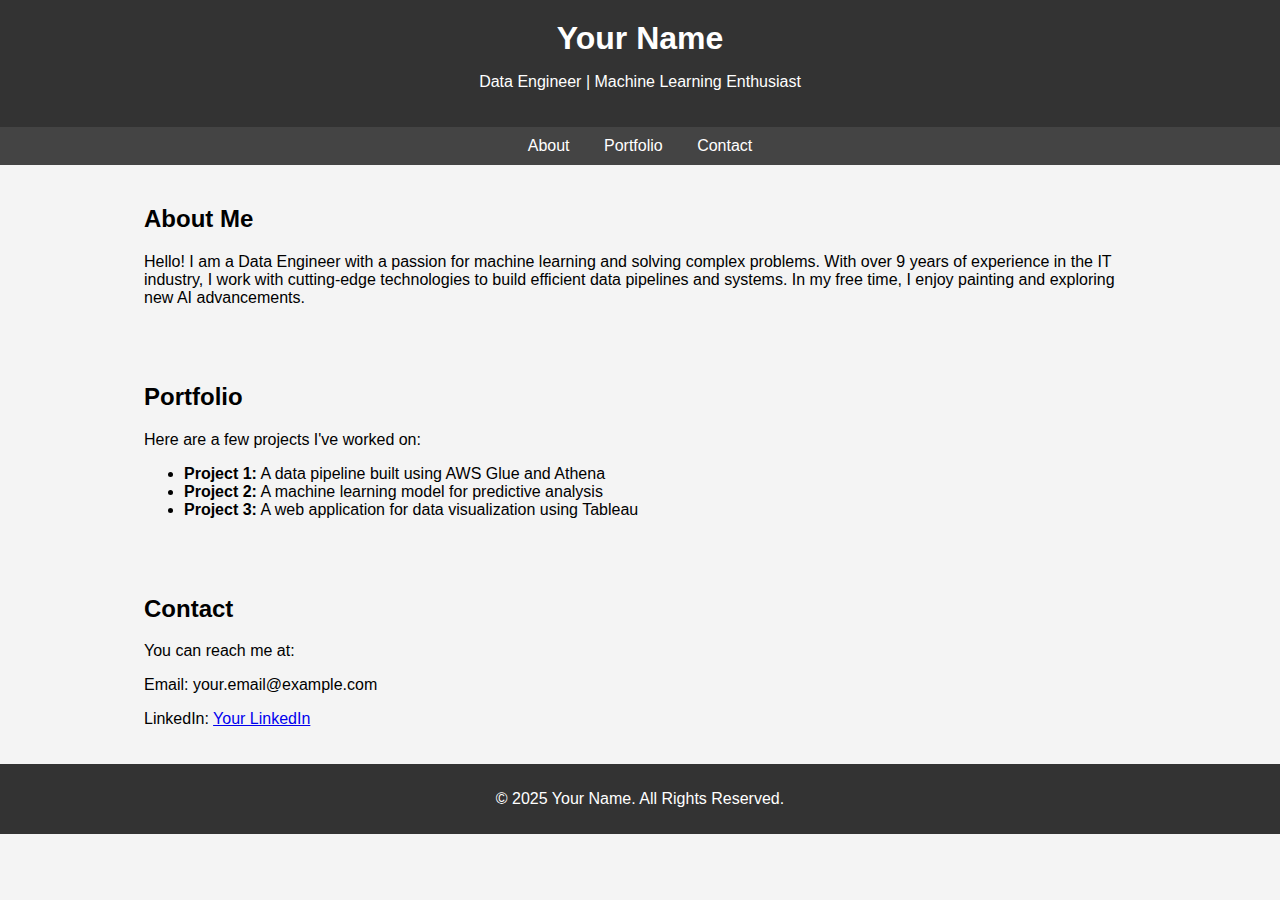
==== index.html @ cfdd10ab "Add files via upload" ====
<!DOCTYPE html>
<html lang="en">
<head>
    <meta charset="UTF-8">
    <meta name="viewport" content="width=device-width, initial-scale=1.0">
    <title>Your Name - Personal Website</title>
    <style>
        body {
            font-family: Arial, sans-serif;
            margin: 0;
            padding: 0;
            background-color: #f4f4f4;
        }
        header {
            background-color: #333;
            color: white;
            text-align: center;
            padding: 20px 0;
        }
        header h1 {
            margin: 0;
        }
        nav {
            text-align: center;
            background-color: #444;
            padding: 10px 0;
        }
        nav a {
            color: white;
            margin: 0 15px;
            text-decoration: none;
        }
        section {
            padding: 20px;
        }
        footer {
            background-color: #333;
            color: white;
            text-align: center;
            padding: 10px 0;
        }
        .container {
            width: 80%;
            margin: 0 auto;
        }
        .about, .portfolio, .contact {
            margin-bottom: 40px;
        }
    </style>
</head>
<body>
    <header>
        <h1>Your Name</h1>
        <p>Data Engineer | Machine Learning Enthusiast</p>
    </header>

    <nav>
        <a href="#about">About</a>
        <a href="#portfolio">Portfolio</a>
        <a href="#contact">Contact</a>
    </nav>

    <section id="about">
        <div class="container">
            <h2>About Me</h2>
            <p>Hello! I am a Data Engineer with a passion for machine learning and solving complex problems. With over 9 years of experience in the IT industry, I work with cutting-edge technologies to build efficient data pipelines and systems. In my free time, I enjoy painting and exploring new AI advancements.</p>
        </div>
    </section>

    <section id="portfolio">
        <div class="container">
            <h2>Portfolio</h2>
            <p>Here are a few projects I've worked on:</p>
            <ul>
                <li><strong>Project 1:</strong> A data pipeline built using AWS Glue and Athena</li>
                <li><strong>Project 2:</strong> A machine learning model for predictive analysis</li>
                <li><strong>Project 3:</strong> A web application for data visualization using Tableau</li>
            </ul>
        </div>
    </section>

    <section id="contact">
        <div class="container">
            <h2>Contact</h2>
            <p>You can reach me at:</p>
            <p>Email: your.email@example.com</p>
            <p>LinkedIn: <a href="https://www.linkedin.com/in/your-profile" target="_blank">Your LinkedIn</a></p>
        </div>
    </section>

    <footer>
        <p>&copy; 2025 Your Name. All Rights Reserved.</p>
    </footer>
</body>
</html>
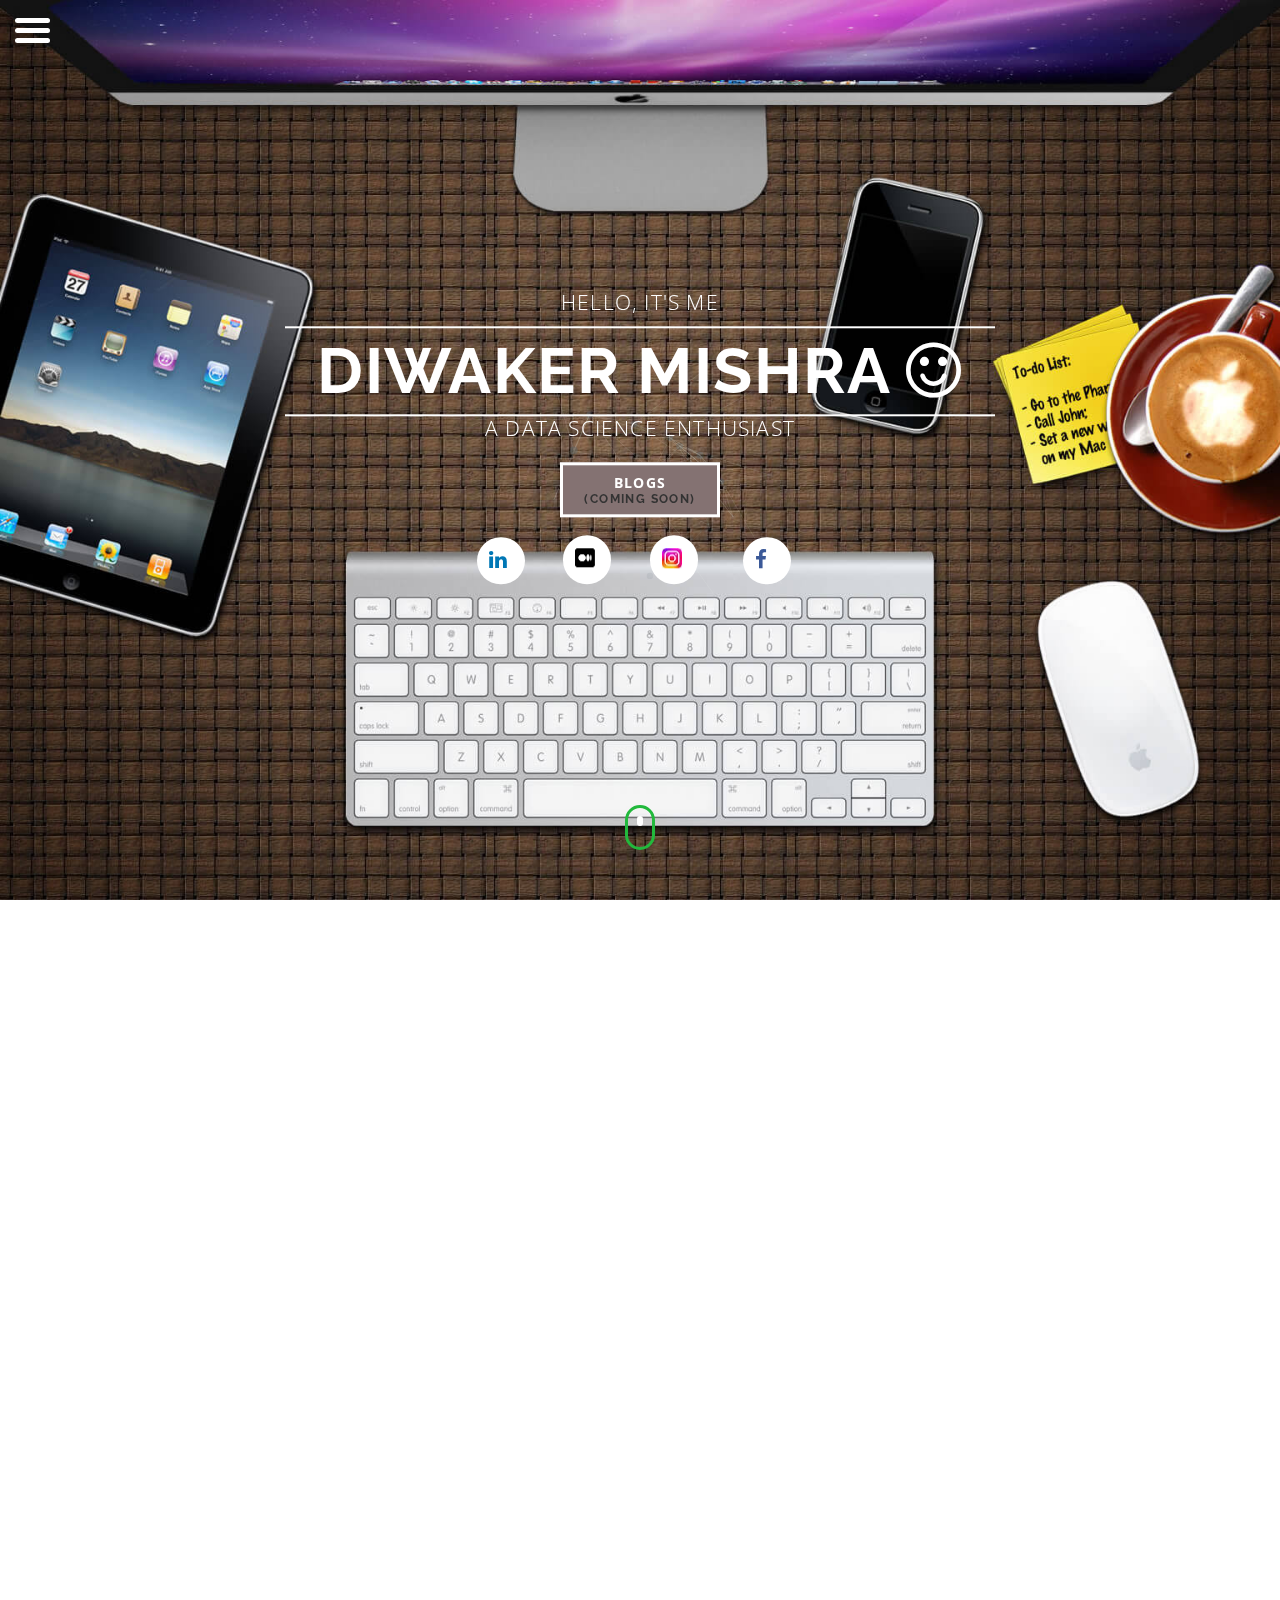
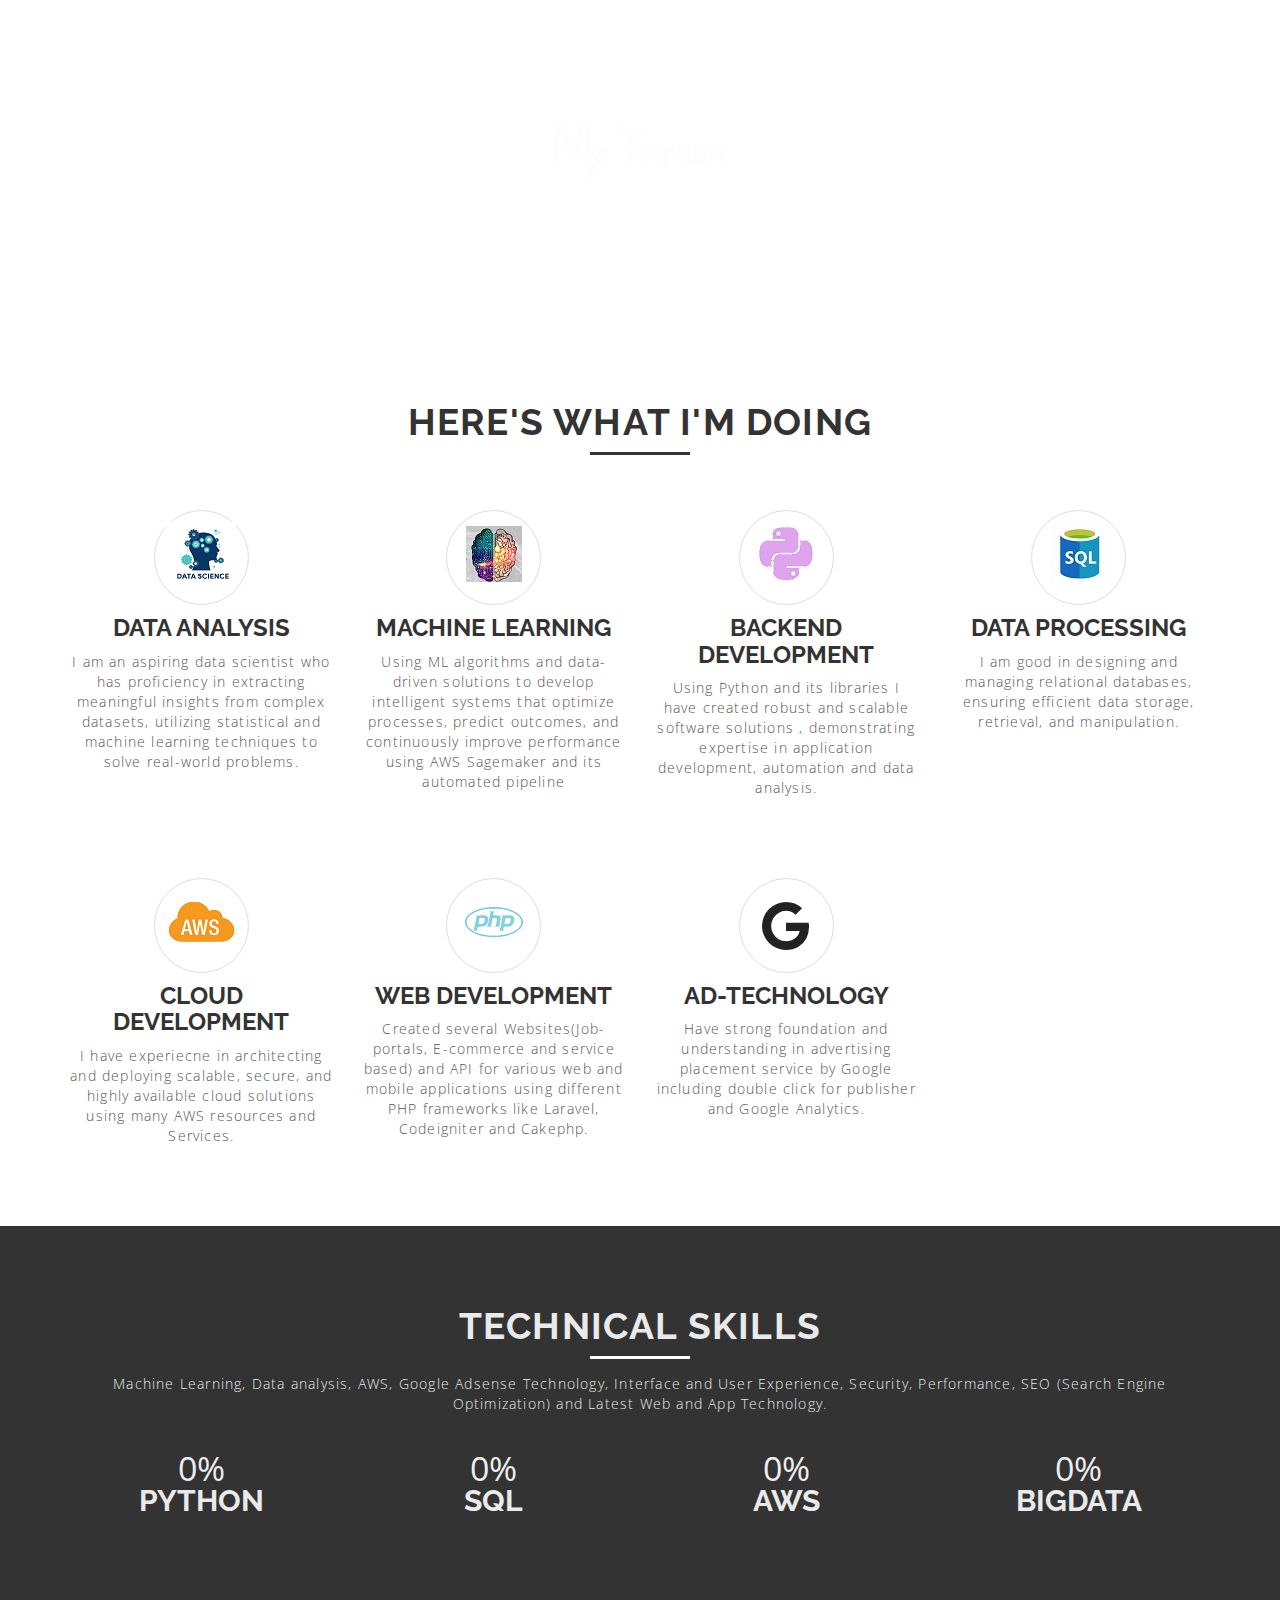
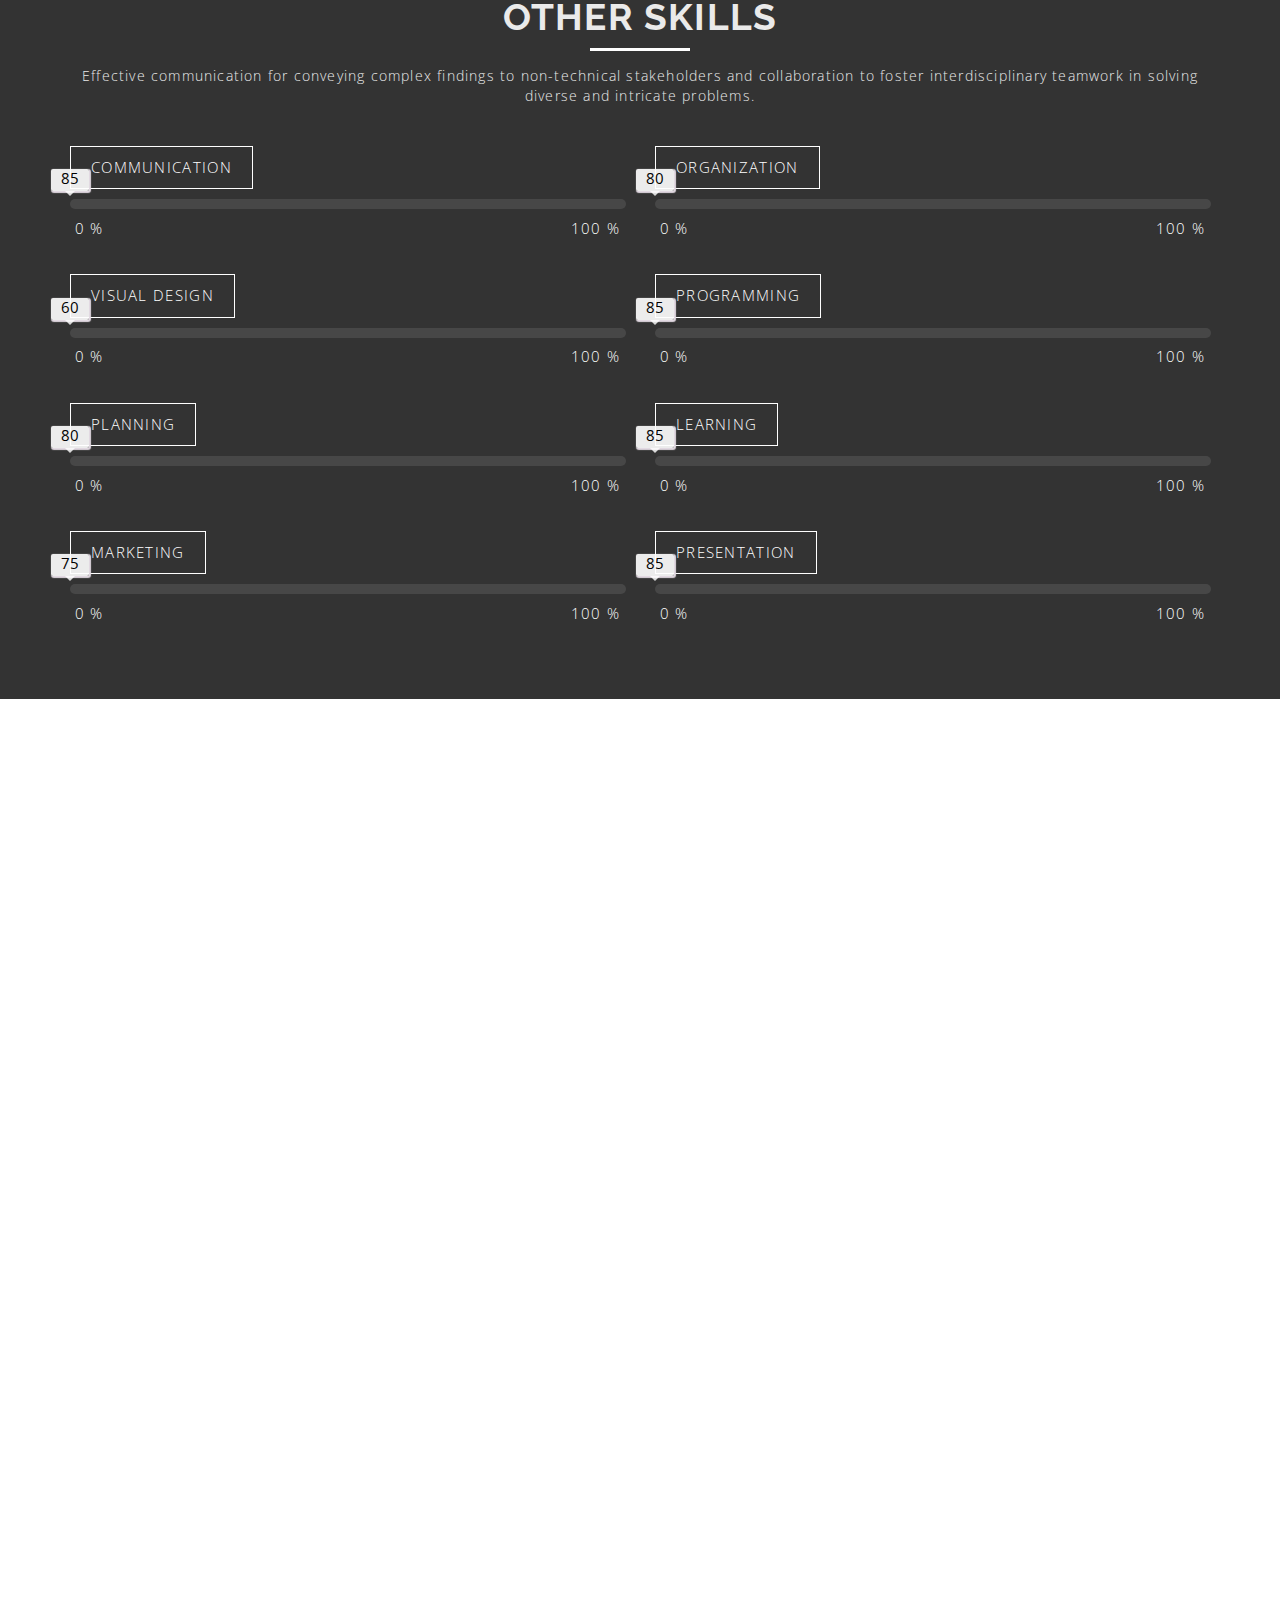
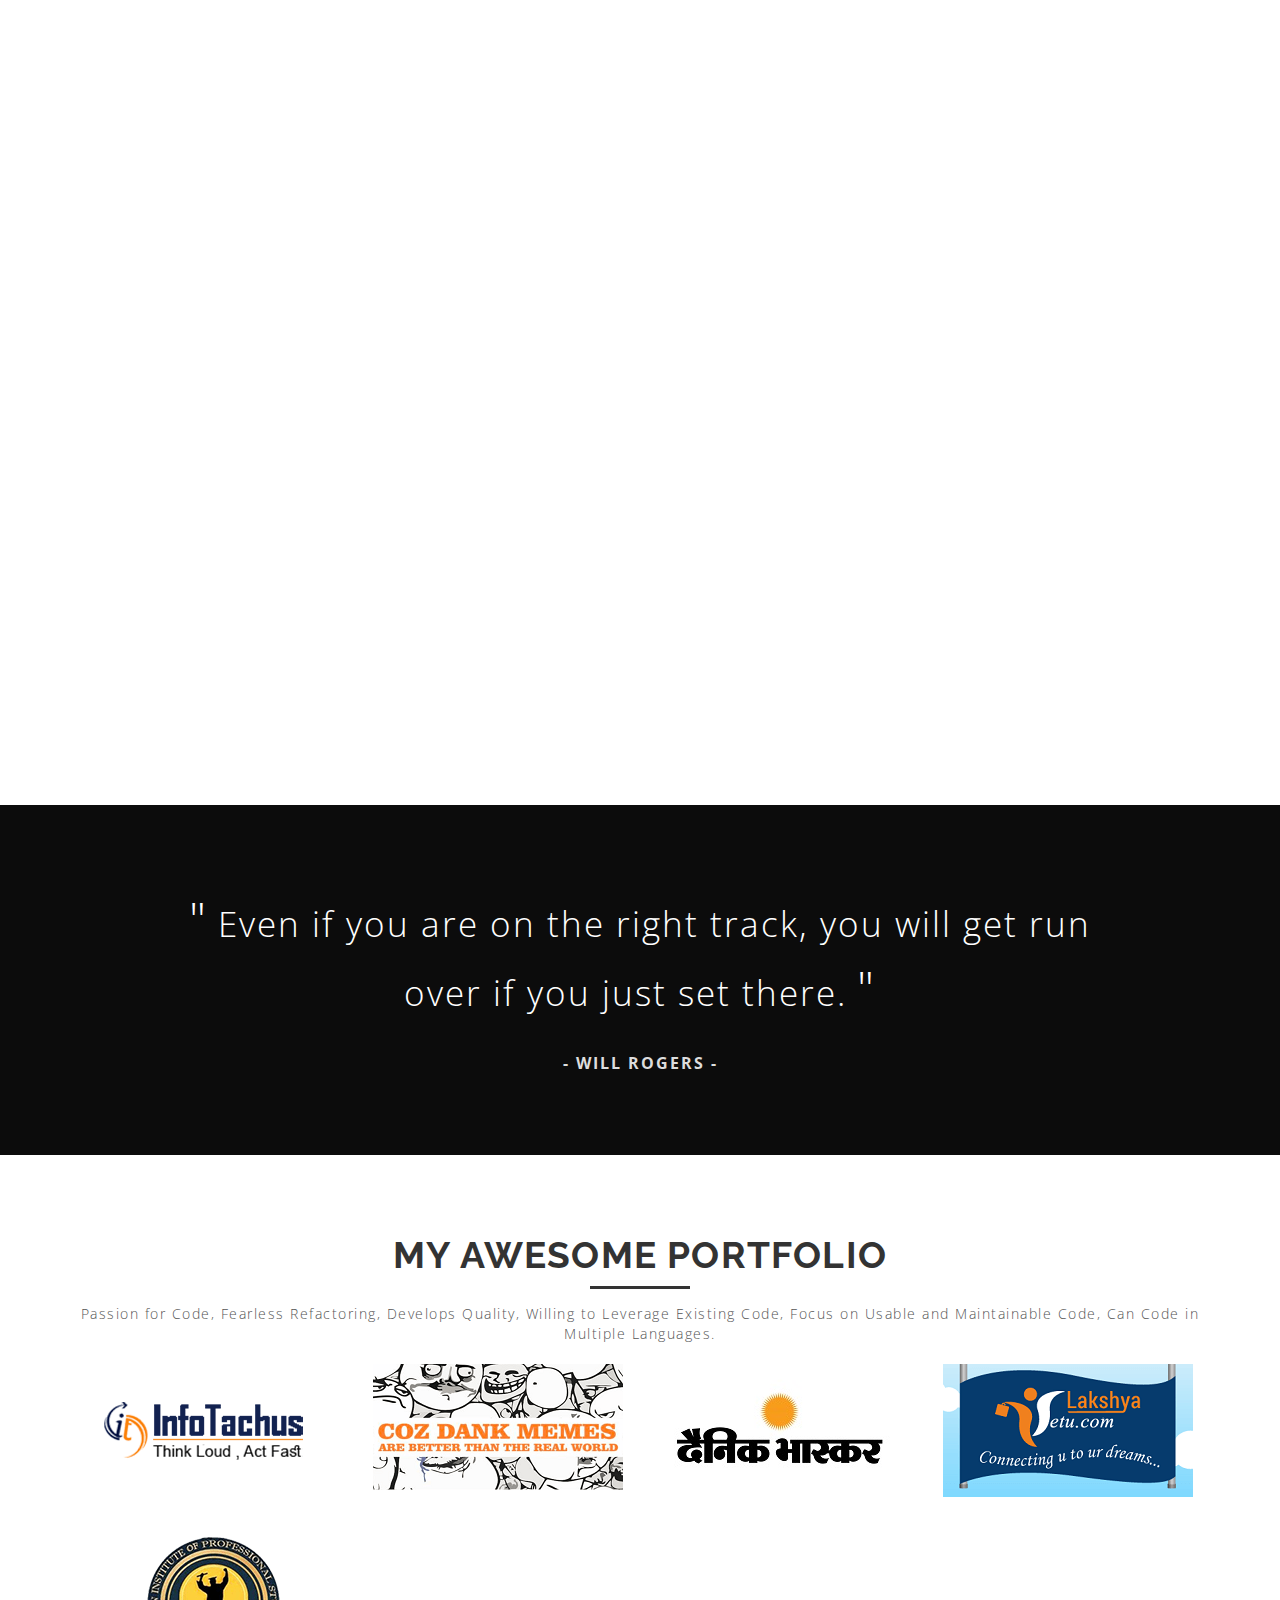
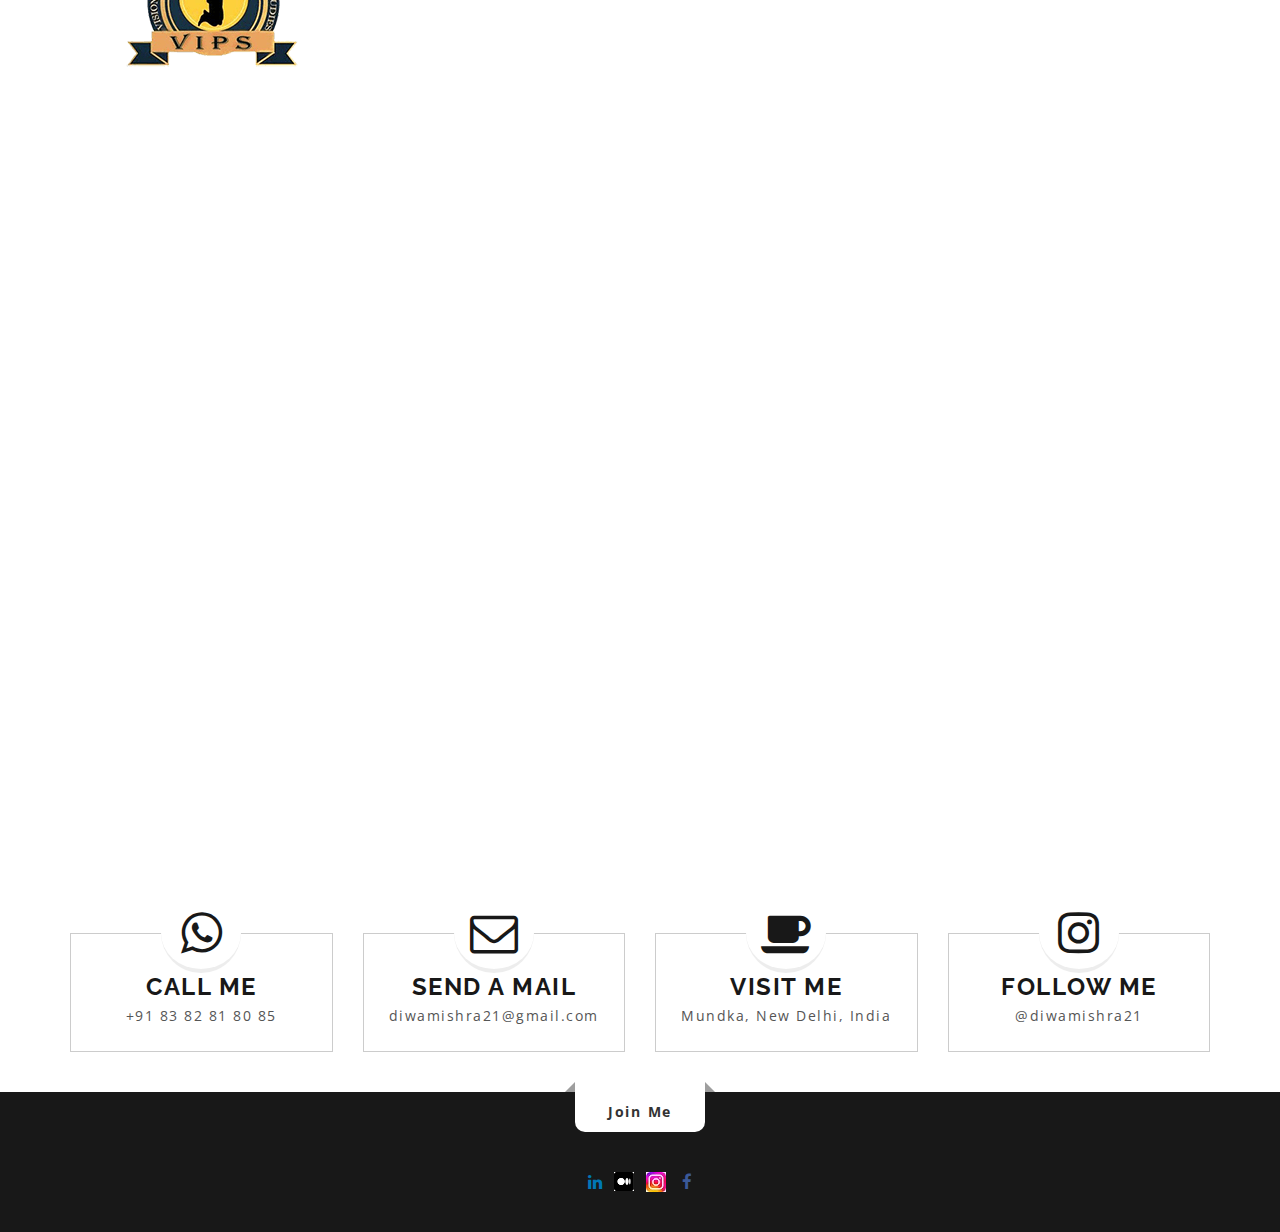
==== commit a7b846e6: "my first change" ====
--- a/index.html
+++ b/index.html
@@ -1,95 +1,708 @@
 <!DOCTYPE html>
-<html lang="en">
+<html lang="en">	
 <head>
-    <meta charset="UTF-8">
-    <meta name="viewport" content="width=device-width, initial-scale=1.0">
-    <title>Your Name - Personal Website</title>
-    <style>
-        body {
-            font-family: Arial, sans-serif;
-            margin: 0;
-            padding: 0;
-            background-color: #f4f4f4;
-        }
-        header {
-            background-color: #333;
-            color: white;
-            text-align: center;
-            padding: 20px 0;
-        }
-        header h1 {
-            margin: 0;
-        }
-        nav {
-            text-align: center;
-            background-color: #444;
-            padding: 10px 0;
-        }
-        nav a {
-            color: white;
-            margin: 0 15px;
-            text-decoration: none;
-        }
-        section {
-            padding: 20px;
-        }
-        footer {
-            background-color: #333;
-            color: white;
-            text-align: center;
-            padding: 10px 0;
-        }
-        .container {
-            width: 80%;
-            margin: 0 auto;
-        }
-        .about, .portfolio, .contact {
-            margin-bottom: 40px;
-        }
-    </style>
-</head>
-<body>
-    <header>
-        <h1>Your Name</h1>
-        <p>Data Engineer | Machine Learning Enthusiast</p>
-    </header>
-
-    <nav>
-        <a href="#about">About</a>
-        <a href="#portfolio">Portfolio</a>
-        <a href="#contact">Contact</a>
-    </nav>
-
-    <section id="about">
-        <div class="container">
-            <h2>About Me</h2>
-            <p>Hello! I am a Data Engineer with a passion for machine learning and solving complex problems. With over 9 years of experience in the IT industry, I work with cutting-edge technologies to build efficient data pipelines and systems. In my free time, I enjoy painting and exploring new AI advancements.</p>
-        </div>
-    </section>
-
-    <section id="portfolio">
-        <div class="container">
-            <h2>Portfolio</h2>
-            <p>Here are a few projects I've worked on:</p>
-            <ul>
-                <li><strong>Project 1:</strong> A data pipeline built using AWS Glue and Athena</li>
-                <li><strong>Project 2:</strong> A machine learning model for predictive analysis</li>
-                <li><strong>Project 3:</strong> A web application for data visualization using Tableau</li>
-            </ul>
-        </div>
-    </section>
-
-    <section id="contact">
-        <div class="container">
-            <h2>Contact</h2>
-            <p>You can reach me at:</p>
-            <p>Email: your.email@example.com</p>
-            <p>LinkedIn: <a href="https://www.linkedin.com/in/your-profile" target="_blank">Your LinkedIn</a></p>
-        </div>
-    </section>
-
-    <footer>
-        <p>&copy; 2025 Your Name. All Rights Reserved.</p>
-    </footer>
-</body>
-</html>
+
+
+<!-- Google tag (gtag.js) -->
+<script async src="https://www.googletagmanager.com/gtag/js?id=UA-101986288-1"></script>
+<script>
+  window.dataLayer = window.dataLayer || [];
+  function gtag(){dataLayer.push(arguments);}
+  gtag('js', new Date());
+
+  gtag('config', 'UA-101986288-1');
+</script>
+<script src="https://www.google.com/recaptcha/api.js" async defer></script>
+
+
+<!--<script>
+  (function(i,s,o,g,r,a,m){i['GoogleAnalyticsObject']=r;i[r]=i[r]||function(){
+  (i[r].q=i[r].q||[]).push(arguments)},i[r].l=1*new Date();a=s.createElement(o),
+  m=s.getElementsByTagName(o)[0];a.async=1;a.src=g;m.parentNode.insertBefore(a,m)
+  })(window,document,'script','https://www.google-analytics.com/analytics.js','ga');
+
+  ga('create', 'UA-101986288-1', 'auto');
+  ga('send', 'pageview');
+</script>-->
+		<meta charset="UTF-8">
+		<meta http-equiv="content-type" content="text/html;charset=UTF-8" />
+		<meta http-equiv="X-UA-Compatible" content="IE=edge">
+		
+		<title>About- Diwaker Mishra</title>
+		
+		<meta name="keywords" content="Diwaker Mishra, My website, My works, html, css, javascript, Android, Java, PHP, Ad technology, Website, Development, Maintenance, Hosting, Static website, Dynamic website" />
+		<meta name="description" content="Diwaker Mishra is a Senior Software Engineer, Work with JAVA, PHP, Python and Ad-technology, Develop and maintains APIs, Databases and websites." />
+		
+		<meta name="author" content="Diwaker Mishra" />
+		<meta name="viewport" content="width=device-width, initial-scale=1">
+		<!-- Open Sans Google font -->
+		<link rel="stylesheet" href="https://fonts.googleapis.com/css?family=Open+Sans:300,400">
+		<!-- Raleway Google font -->
+		<link rel="stylesheet" href="https://fonts.googleapis.com/css?family=Raleway:700">
+		<!-- Favicons -->
+		<link rel="shortcut icon" href="img/diwa.jpg">
+		<link rel="apple-touch-icon" sizes="60x60" href="img/favico/apple-icon-60x60.png">
+        <link rel="stylesheet" href="https://maxcdn.bootstrapcdn.com/font-awesome/4.6.3/css/font-awesome.min.css" type="text/css">
+		<!-- Ionicon fonts css file -->
+		<link rel='stylesheet' href='css/ionicons.min.css'/>
+		<!-- magnific popup css file -->
+		<link rel='stylesheet' href='css/magnific-popup.css'/>
+        
+		<!-- Animate.css file -->
+		<link rel='stylesheet' href='css/animate.css'/>
+		<!-- Owl carousel css file -->
+		<link rel='stylesheet' href='css/owl.carousel.css'/>
+		<!-- Bootstrap file -->
+		<link rel='stylesheet' href='css/bootstrap.min.css'/>
+		<!-- Custom styles css file -->
+		<link rel='stylesheet' href='css/style.css'/>
+
+		<!--[if lt IE 9]>
+		    <script src="js/html5shiv.js"></script>
+			<script src="js/respond.js"></script>
+		<![endif]-->
+
+	</head>
+	<body>	
+		<!-- Start Loading page -->
+		<div class="loading">
+			<div class="loading-wrapper">
+				<div class="rec r1"></div>
+				<div class="rec r2"></div>
+				<div class="rec r3"></div>
+				<div class="rec r4"></div>
+				<div class="rec r5"></div>
+			</div>
+		</div>
+		<!-- End Loading page -->	
+
+		<!-- Start Header Section -->
+		<div class="header" id="header">
+			<div id="large-header" class="large-header">
+				<canvas id="demo-canvas"></canvas>
+				<div class="content center">
+					<div class="container">
+						<p>Hello, It's me</p>
+						<h1>Diwaker Mishra <i class="fa fa-smile-o" aria-hidden="true"></i></h1>
+						<p>A Data Science Enthusiast</p>
+						<!--<a href="resume/Resume.pdf" target="_blank"><b>Resume</b></a>-->
+						<a href="http://diwakermishra.com/blog/"><b>Blogs</b> <h6>(Coming Soon)</h6></a>
+						<p class="socialicon">
+							<a href="https://www.linkedin.com/in/diwamishra21/" class="animi" target="_blank"><i class="fa anim falinkedin fafa fa-linkedin"></i></a>&nbsp;&nbsp;
+							<a href="https://medium.com/@diwamishra21" class="animi" target="_blank"><i class="fa anim fatwitter fafa"><img src="img/medium.jpg"></i></a>&nbsp;&nbsp;
+							<a href="https://www.instagram.com/diwamishra21/" class="animi" target="_blank"><i class="fa fafacebook anim fafa"><img src="img/insta.jpg"></i></a>
+							&nbsp;&nbsp;
+							<a href="https://www.facebook.com/diwamishra21" class="animi" target="_blank"><i class="fa fafacebook anim fafa fa-facebook"></i></a>&nbsp;&nbsp;
+							
+						</p>
+					</div>				<!-- End container -->
+				</div>
+				<div class="mouse" id="mouse"></div>  <!-- Mouse Icon -->
+			</div>
+		</div>
+		<!-- End Header Section -->
+
+		<!-- Start Side Menu -->
+		<nav id="top-nav">
+			<div class="logo center"><a href="#"><i class="fa fa-smile-o"></i></a></div> <!-- LOGO -->
+			<div class="menu" id="menu">
+				<span class="bar b1"></span>
+				<span class="bar b2"></span>
+				<span class="bar b3"></span>
+			</div>
+			<div class="side-menu" id="side-menu"> <!-- Menu items -->
+				<a href="#header">Home</a>
+				<a href="#about-me" target="_blank">About Me</a>
+				<a href="#services">Services</a>
+				<a href="#skills">Skills</a>
+				<a href="#experiences">Experiences</a>
+				<a href="#portfolio">Portfolio</a>
+				<a href="http://diwakermishra.com/blog/">Blog<h4>(Coming Soon)</h4></a>
+				<a href="#contact-me">Contact Me</a>
+			</div>
+		</nav>
+		<!-- End Side Menu -->
+
+		<!-- Start About Me Section -->
+		<div class="about-me clearfix" id="about-me">
+			<div class="container">
+				<div class="row">
+					<!-- Profile Pic -->
+					<div class="my-pic center col-sm-4 col-xs-12 wow fadeInUp" data-wow-duration="0.5s" data-wow-offset="200">
+						<img src="img/diwa.jpg" alt="my profile">
+					</div>
+					<div class="introduction col-sm-8 col-xs-12 wow fadeInUp" data-wow-duration="0.5s" data-wow-offset="200">
+						<h2 class="h2">Diwaker Mishra</h2>
+						<div class="heading-line"></div>
+						<p class="introduce">Senior Software Engineer</p>
+						<p class="intro">I am a Data Science Enthusiast and a Multi-Disciplinary Developer, focused in Data Science, Web & Mobile app development, around 8 years of experience in IT industry specializing in App/Web development and phases of development lifecycle. Proficient in industry standard developing Applications and products in different languages.</p>
+					</div>
+				</div>
+				<div class="row">
+					<div class="profile col-sm-4 col-xs-12 wow fadeInUp text-center" data-wow-duration="0.5s" data-wow-offset="200">
+						<h3>Personal Info</h3>
+						<div class="heading-line"></div>
+						<div class="personal-wrapper">
+							<span><strong>name: </strong>Diwaker Mishra</span>
+							<span><strong>Mobile: </strong>+91 83 82 81 80 85</span>
+							<span><strong>E-mail: </strong>Diwamishra21@gmail.com</span>
+							<span><strong>website: </strong>www.diwakermishra.com</span>
+						</div>
+					</div>
+					<div class="why-me col-sm-8 col-xs-12 wow fadeInUp" data-wow-duration="0.5s" data-wow-offset="200">
+						<!-- Start Accordion -->
+						<div class="accordion">
+							<div class="acc-item">
+								<div class="acc-title"><i class="ion-android-navigate"></i> Who am I?</div>
+								<div class="acc-content">
+								My self Diwaker Mishra, a results-driven, customer-focused, articulate and analytical <b>Senior Data Engineer</b> who can think “out of the box”.
+								I have done <b>MBA</b>(International Business) and <b>B.tech</b>(Computer Science) and currently working with <b>an MNC IT firm</b> as a Senior Consultant.<br>
+								</div>
+							</div>
+							<div class="acc-item">
+								<div class="acc-title"><i class="ion-android-navigate"></i> What I'm really good at?</div>
+								<div class="acc-content">I am good in <b>Data Anaytics with Python, Pyspark, AWS and SQL</b> with <b>database analysis and design.</b> Skilled in Data engineering with Migration of Data from several source system, developing business plans, requirements specifications, user documentation, and architectural systems research.<br>
+								I am having Strong written and verbal communications.</div>
+							</div>
+							<div class="acc-item">
+								<div class="acc-title"><i class="ion-android-navigate"></i> How can you contact me?</div>
+								<div class="acc-content">You can disturb me anywhere like <b>LinkedIn</b>,<b>Insta</b>,<b>Facebook</b> and <b>Email</b> using given link on this page.</div>
+							</div>
+							<div class="acc-item">
+								<div class="acc-title"><i class="ion-android-navigate"></i> What is my hobbies</div>
+								<div class="acc-content">
+								<b><a href="https://www.youtube.com/@passionconnection8242" target="_blank"><i class="fa anim fatwitter fafa">Gardening &nbsp;<img src="img/youtube.jpg"></i></a>,
+								
+								<a href="https://www.instagram.com/passionconnectionofficial/" target="_blank"><i class="fa anim fatwitter fafa">Travelling &nbsp;<img src="img/insta.jpg"></i></a>,
+								
+								
+								Playing Cricket, Cooking,</b> Coding with passion and learning new languages and technologies.</div>
+								<!-- https://www.youtube.com/@passionconnection8242 -->
+							</div>
+						</div> <!-- End Accordion -->
+					</div>
+				</div>
+			</div>
+		</div>
+		<!-- End About Me Section -->
+
+		<!-- Start Fun Facts Section -->
+		<div class="fun-facts center" id="facts">
+			
+			<div class="container">
+				<div class="row">
+					<div class="container">
+                    <div class="text-center my-font"><img src="img/f.png"></div>
+                    <div class="text-center my-fontp">I got inspiration from my father right from my childhood onwards. I have seen his hard work every day. He always encourages, supports and advises me what is wrong and what is right. He gives creative ideas. He never loses his confidence. I want to follow his foot steps.</div>
+                    </div>
+					
+				</div>
+			</div>
+		</div>
+		<!-- End Fun Facts Section -->
+
+		<!-- Start Services Section -->
+		<div class="services center" id="services">
+			<div class="container">
+				<!-- Title -->
+				<div class="title">
+					<h2 class="h2">Here's what i'm doing</h2>
+					<div class="heading-line"></div>
+					
+				</div>	
+				<div class="row">
+				<div class="col-md-3 col-sm-6">
+						<div class="service">
+							<i class="fa fa-robot"><img src="img/ds.jpg"></i>
+							<h3>Data Analysis</h3>
+							<p>I am an aspiring data scientist who has proficiency in extracting meaningful insights from complex datasets, utilizing statistical and machine learning techniques to solve real-world problems.</p>
+						</div>
+					</div>
+					<div class="col-md-3 col-sm-6">
+						<div class="service">
+							<i class="fa fa-robot"><img src="img/ml.jpg"></i>
+							<h3>Machine learning</h3>
+							<p>Using ML algorithms and data-driven solutions to develop intelligent systems that optimize processes, predict outcomes, and continuously improve performance using AWS Sagemaker and its automated pipeline</p>
+						</div>
+					</div>
+					<div class="col-md-3 col-sm-6">
+						<div class="service">
+							<i class="fa fa-python"><img src="img/python-icon.png"></i>
+							<h3>Backend Development</h3>
+							<p>Using Python and its libraries I have created robust and scalable software solutions , demonstrating expertise in application development, automation and data analysis.</p>
+						</div>
+					</div>
+					
+					<div class="col-md-3 col-sm-6">
+						<div class="service">
+							<i class="fa fa-sql"><img src="img/sql.jpg"></i>
+							<h3>Data Processing</h3>
+							<p>
+							I am good in designing and managing relational databases, ensuring efficient data storage, retrieval, and manipulation.</p>
+						</div>
+					</div>
+					
+					
+					<!-- Service No. 2 -->
+					
+				</div>
+				<div class="row">
+					<!-- Service No. 1 -->
+					<div class="col-md-3 col-sm-6">
+						<div class="service">
+							<i class="fa fa-sql"><img src="img/aws.jpg"></i>
+							<h3>Cloud Development</h3>
+							<p>
+							I have experiecne in architecting and deploying scalable, secure, and highly available cloud solutions using many AWS resources and Services. </p>
+						</div>
+					</div>
+					
+					<!-- Service No. 4 
+					<div class="col-md-3 col-sm-6">
+						<div class="service">
+							<i class="fa fa-android" aria-hidden="true"></i>
+							<h3>Android Development</h3>
+							<p>I Create apps within time limit. Simplify corporate e-services after diverse imperatives. Competently leverage existing excellent systems and seamless value.</p>
+						</div>
+					</div>
+					-->
+					
+					
+					<div class="col-md-3 col-sm-6">
+						<div class="service">
+							<i class="fa fa-php"><img src="img/php-icon.png"></i>
+							<h3>Web Development</h3>
+							<p>Created several Websites(Job-portals, E-commerce and service based) and API for various web and mobile applications using different PHP frameworks like Laravel, Codeigniter and Cakephp.</p>
+						</div>
+					</div>
+					<!-- Service No. 2 -->
+					<div class="col-md-3 col-sm-6">
+						<div class="service">
+							<i class="fa fa-google" aria-hidden="true"></i>
+							<h3>Ad-Technology</h3>
+							<p>Have strong foundation and understanding in advertising placement service by Google including double click for publisher and Google Analytics.</p>
+						</div>
+					</div>
+					
+				</div>
+			</div>
+		</div>
+		<!-- End Services Section -->
+
+		<!-- Start Technical Skills Section -->
+		<div class="technical-skills center" id="skills">
+			<div class="pattern"></div>
+			<div class="container">
+				<!-- Title -->
+				<div class="title">
+					<h2 class="h2">Technical Skills</h2>
+					<div class="heading-line"></div>
+					<p class="title">Machine Learning, Data analysis, AWS, Google Adsense Technology, Interface and User Experience, Security, Performance, SEO (Search Engine Optimization) and Latest Web and App Technology.</p>
+				</div>	
+				<!-- Start main skills -->
+				<div class="skills-wrapper row">
+					<!-- main skill No. 1 -->
+					<div class="skill col-md-3 col-sm-6">
+						<div class="chart center" data-percent="90">
+							<span><span id="chart_num_2">0</span> %</span>
+						</div>
+						<h2>Python</h2>
+					</div>
+					<!-- main skill No. 2 	-->			
+					<div class="skill col-md-3 col-sm-6">
+						<div class="chart center" data-percent="80">
+							<span><span id="chart_num_3">0</span> %</span>
+						</div>
+						<h2>SQL</h2>
+					</div>
+					<!-- main skill No. 3 -->
+					<div class="skill col-md-3 col-sm-6">
+						<div class="chart center" data-percent="85">
+							<span><span id="chart_num_1">0</span> %</span>
+						</div>
+						<h2>AWS</h2>
+					</div>
+					<!-- main skill No. 4 -->
+					<div class="skill col-md-3 col-sm-6">
+						<div class="chart center" data-percent="70">
+							<span><span id="chart_num_4">0</span> %</span>
+						</div>
+						<h2>BigData</h2>
+					</div>
+				</div> <!-- End main skills -->
+				<div class="other-skills">
+					<h2 class="h2">Other Skills</h2>
+					<div class="heading-line"></div>
+					<p class="title">
+						Effective communication for conveying complex findings to non-technical stakeholders and collaboration to foster interdisciplinary teamwork in solving diverse and intricate problems.</p>
+					<!-- Start other skills -->
+					<div class="skills-wrapper row">
+						<!-- Skill No. 1 -->
+						<div class='bar_group col-md-6 col-xs-12' data-max="100">
+							<div class=" bar_group__bar thick elastic" data-value="85" data-tooltip="true" data-label="communication" data-show-values="true" data-unit="%"></div>
+						</div>
+						<!-- Skill No. 2 -->
+						<div class='bar_group col-md-6 col-xs-12' data-max="100">
+							<div class=" bar_group__bar thick elastic" data-value="80" data-tooltip="true" data-label="organization" data-show-values="true" data-unit="%"></div>
+						</div>
+						<!-- Skill No. 3 -->
+						<div class='bar_group col-md-6 col-xs-12' data-max="100">
+							<div class=" bar_group__bar thick elastic" data-value="60" data-tooltip="true" data-label="visual design" data-show-values="true" data-unit="%"></div>
+						</div>
+						<!-- Skill No. 4 -->
+						<div class='bar_group col-md-6 col-xs-12' data-max="100">
+							<div class=" bar_group__bar thick elastic" data-value="85" data-tooltip="true" data-label="programming" data-show-values="true" data-unit="%"></div>
+						</div>
+						<!-- Skill No. 5 -->
+						<div class='bar_group col-md-6 col-xs-12' data-max="100">
+							<div class=" bar_group__bar thick elastic" data-value="80" data-tooltip="true" data-label="planning" data-show-values="true" data-unit="%"></div>
+						</div>
+						<!-- Skill No. 6 -->
+						<div class='bar_group col-md-6 col-xs-12' data-max="100">
+							<div class=" bar_group__bar thick elastic" data-value="85" data-tooltip="true" data-label="learning" data-show-values="true" data-unit="%"></div>
+						</div>
+						<!-- Skill No. 7 -->
+						<div class='bar_group col-md-6 col-xs-12' data-max="100">
+							<div class=" bar_group__bar thick elastic" data-value="75" data-tooltip="true" data-label="marketing" data-show-values="true" data-unit="%"></div>
+						</div>
+						<!-- Skill No. 8 -->
+						<div class='bar_group col-md-6 col-xs-12' data-max="100">
+							<div class=" bar_group__bar thick elastic" data-value="85" data-tooltip="true" data-label="presentation" data-show-values="true" data-unit="%"></div>
+						</div>
+					</div>	<!-- End other skills -->
+				</div>	
+			</div>
+		</div>
+		<!-- End Technical Skills Section -->
+
+		<!-- Start Experience Section -->
+		<div class="experiences center" id="experiences">
+			<div class="container">
+				<!-- Title -->
+				<div class="title wow fadeIn" data-wow-duration="0.5s" data-wow-offset="200">
+					<h2 class="h2">Work Experiences</h2>
+					<div class="heading-line"></div>
+					<p class="main-para">THE STORY OF A TALENTED DEVELOPER.</p>
+				</div>	
+				<!-- start timeline -->
+				<div class="timeline wow fadeIn" data-wow-duration="0.5s" data-wow-offset="200">
+					
+					<!-- Event No. 2 -->
+					<div class="timeline-block clearfix wow fadeInLeft" data-wow-duration="0.5s" data-wow-offset="200">
+						<div class="icon">
+							<i class="ion-university"></i>
+						</div>
+						<div class="content left round-corners">
+							<h3>France Based IT MNC</h3>
+							<span class="duration">( Currently working )</span>
+							<span class="job-title">Software Developer</span>
+							<p>Maintaining and Managing <b> Data Analytcis, Creating ETL Pipelines, working on Machine learning.</b> Responsible for the development, implementation and support of ETL pipeline and Data proessing.<br>
+							Technology Used: PySpark, Python, AWS Sagemaker, and SQL.</p>
+						</div>
+					</div>
+					<!-- Event No. 2 -->
+					
+					
+					<!-- Event No. 1 -->
+					<div class="timeline-block clearfix wow fadeInLeft" data-wow-duration="0.5s" data-wow-offset="200">
+						<div class="icon">
+							<i class="ion-university"></i>
+						</div>
+						<div class="content right round-corners">
+							<h3>HCL Technologies Ltd</h3>
+							<span class="duration">( June 2018: May 2021 ) </span>
+							<span class="job-title">Senior Software Engineer</span>
+							<p>Maintaining and Creating<b> various APIs, Databases and Backend Coding for various Apps and Web Platform </b> Responsible for the development, implementation and support of the applications.<br>
+							Technologies Using: Python, Elastic Search, PHP, JAVA, mySql, NOSQL and BigData</p>
+						</div>
+					</div>
+					<!-- Event No. 1 -->			
+					
+					<!-- Event No. 2 -->
+					<div class="timeline-block clearfix wow fadeInLeft" data-wow-duration="0.5s" data-wow-offset="200">
+						<div class="icon">
+							<i class="ion-university"></i>
+						</div>
+						<div class="content left round-corners">
+							<h3>DB Digital, Dainik Bhaskar Corp Ltd</h3>
+							<span class="duration">( May 2017: Sep 2018 )</span>
+							<span class="job-title">Software Developer</span>
+							<p>Maintaining and Creating<b> Digital Advertisements, working with various Web and Ad-technologies of Mobile applications and Desktop Applications.</b> I was Responsible for the development, implementation and support of the applications.<br>
+							Technology Used: Ad  Servers(DFP, Google Adsense), GA, Smarty, PHP, JAVA, mySql and BigData</p>
+						</div>
+					</div>
+					<!-- Event No. 2 -->
+					<div class="timeline-block clearfix wow fadeInRight" data-wow-duration="0.5s" data-wow-offset="200">
+						<div class="icon">
+							<i class="ion-briefcase"></i>
+						</div>
+						<div class="content right round-corners">
+							<h3>Infotachus IT Solutions Pvt Ltd</h3>
+							<span class="duration">( May 2016 : May 2017 )</span>
+							<span class="job-title">Java/PHP Developer</span>
+							<p>Developing <b>Computer Software Systems, Mobile applications, Websites and Desktop Applications</b> in conjunction with hardware product development, for various fields. Responsible for the development, implementation and support of the database.<br>
+							Technology Used: CakePHP, JAVA, C#, mySql, Oracle and SQL SERVER 2008</p>
+						</div>
+					</div>
+					<div class="timeline-block clearfix wow fadeInLeft" data-wow-duration="0.5s" data-wow-offset="200">
+						<div class="icon">
+							<i class="ion-university"></i>
+						</div>
+						<div class="content left round-corners">
+						<h3>VA Technologies Pvt Ltd</h3>
+							<span class="duration">( July 2015 : May 2016 )</span>
+							<span class="job-title">PHP Developer</span>
+							<p>Responsible for the dealing with the problems, bug fixing and troubleshooting. Development of the database, procedures, functions, etc.<br>
+							Technology Used: PHP, JavaScript, JQuery, AJAX and mySql</p>
+							
+						</div>
+					</div>
+				</div> <!-- End Timeline -->
+			</div>
+		</div>
+		<!-- End Experience Section -->
+
+		<!-- Start Quote Section -->
+		<div class="quote">
+			<div class="overlay"></div>
+			<div class="container">
+				<div class="qoute-wrapper">
+					<p class="words"><span class="quote-mark open">"</span>Even if you are on the right track, you will get run over if you just set there.<span class="quote-mark end">"</span></p>
+					<p class="author">- Will Rogers -</p>
+				</div>
+			</div>
+		</div>
+		<!-- End Quote Section -->
+
+		<!-- Start Portfolio Section -->
+		<div class="portfolio center" id="portfolio">
+			<div class="container">
+				<!-- Title -->
+				<div>
+					<h2 class="h2">My Awesome Portfolio</h2>
+					<div class="heading-line"></div>
+					<p class="main-para">Passion for Code, Fearless Refactoring, Develops Quality, Willing to Leverage Existing Code, Focus on Usable and Maintainable Code, Can Code in Multiple Languages.</p>
+				</div>	
+				
+				<div id="Container">
+					<div class="mix photos col-md-3 col-sm-6 col-xs-6" data-my-order="1">
+				    	<div class="img-wrapper overlay-slide-left center">
+					    	<!--<a href="#" target="_blank">-->
+							<img src="img/work/infotachus.png" class="center-block img-responsive" alt="project 1">
+					    	<!--<div class="overlay-content">
+					    		<span>infotachus</span>
+					    			<i class="fa fa-external-link"></i>
+					    	</div>
+							<!--</a>-->
+					    </div>	
+				    </div>
+					<!-- Project No. 3 -->
+				   <div class="mix illustration col-md-3 col-sm-6 col-xs-6" data-my-order="1">
+				    	<div class="img-wrapper overlay-slide-right center">
+					    	<!--<a href="#" target="_blank">-->
+							<img src="img/work/catchmeme.png" class="center-block img-responsive" alt="project 1">
+					    	<!--<div class="overlay-content">
+					    		<span>catchmeme</span>
+					    			<i class="fa fa-external-link"></i>
+					    		</a>
+					    	</div>-->
+					    </div>	
+				    </div>
+				    <!-- Project No. 1 -->
+					<div class="mix branding col-md-3 col-sm-6 col-xs-6" data-my-order="2">
+				    	<div class="img-wrapper overlay-slide-right center">
+					    	<!--<a href="#" target="_blank">-->
+							<img src="img/db-logo.jpg" class="center-block img-responsive" alt="project 2">
+					    	<!--<div class="overlay-content">
+								<span>bhaskar.com</span>
+					    			<i class="fa fa-external-link"></i>
+					    	</div>
+							</a>-->
+					    </div>	
+				    </div>
+					
+					<!-- Project No. 1 -->
+					<div class="mix branding col-md-3 col-sm-6 col-xs-6" data-my-order="3">
+				    	<div class="img-wrapper overlay-slide-right center">
+					    	<!--<a href="#" target="_blank">-->
+							<img src="img/work/lakshya.png" class="center-block img-responsive" alt="project 3">
+					    	<!--<div class="overlay-content">
+								<span>lakshyasetu</span>
+					    			<i class="fa fa-external-link"></i>
+					    	</div>
+							</a>-->
+					    </div>	
+				    </div>
+					<!-- Project No. 2 -->
+				    
+					<!-- Project No. 3 -->
+				   <div class="mix illustration col-md-3 col-sm-6 col-xs-6" data-my-order="4">
+				    	<div class="img-wrapper overlay-slide-right center">
+					    	<!--<a href="#" target="_blank">-->
+							<img src="img/work/vision.png" class="center-block img-responsive" alt="project 4">
+					    	<!--<div class="overlay-content">
+					    		<span>Vision Institute</span>
+					    			<i class="fa fa-external-link"></i>
+					    	</div>
+							</a>-->
+					    </div>	
+				    </div>					
+			</div>
+
+		</div>	
+	</div>
+		
+		<!-- End Portfolio Section -->
+
+		<!-- Start Contact Section -->
+		<div class="contact center" id="contact-me">
+			<div class="container">
+				<!-- Title -->
+				<div class="title wow fadeInUp" data-wow-duration="0.5s" data-wow-offset="200">
+					<h2 class="h2">Get in touch</h2>
+					<div class="heading-line"></div>
+					<p class="main-para">Drop me a message here</p>
+				</div>
+				<div class="row form-wrapper">
+					<div class="col-md-8 col-md-offset-2 wow fadeInUp" data-wow-duration="0.5s" data-wow-offset="200">
+						<!-- Contact-Me Form -->
+						<form method='post' id='form'><input type='hidden' name='form-name' value='form' />
+							<div class="form-group">
+								<input type="text" name="name" id="name" class="form-control" data-validation-required-message="Please, Enter Your Name." required>
+								<label for="name">Your Name</label>
+								<span class="help-block text-danger"></span>
+							</div>
+							<div class="form-group">
+								<input type="email" name="email" id="email" class="form-control" data-validation-email-message="Your E-mail isn't correct" required>
+								<label for="email">Your E-mail</label>
+								<span class="help-block text-danger"></span>
+							</div>
+							<div class="form-group">
+								<input type="text" name="mobile" id="mobile" class="form-control" required>
+								<label for="email">Your Mobile</label>
+								<span class="help-block text-danger"></span>
+							</div>
+							<div class="form-group">
+								<textarea name="message" id="message" class="form-control" data-validation-required-message="Please, Type Your Message" required></textarea>
+								<label for="message">Your Message Here</label>
+								<span class="help-block text-danger"></span>
+							</div>
+							<div name="g-recaptcha" class="g-recaptcha" data-sitekey="6LeUaKUUAAAAAL-dzYNYKGshNR2ZUiqOcmnytsE5"></div>
+							<div class="submit-container">
+								<button type="submit" name="submit" class="submit-btn">Send Your Message</button>
+							</div>
+						</form> <!-- End Form -->
+					</div>
+				</div>
+				<!-- Contact Details -->
+				<div class="row contact-info">
+					<div class="col-md-3 col-sm-6 col-xs-12 info">
+						<i class="fa fa-whatsapp"></i>
+						<div class="info-content">
+							<h3>call me</h3>
+							<span></span>
+							<span>+91 83&nbsp;82&nbsp;81&nbsp;80&nbsp;85</span>
+						</div>
+					</div>
+					<div class="col-md-3 col-sm-6 col-xs-12 info">
+						<i class="fa fa fa-envelope-o"></i>
+						<div class="info-content">
+							<h3>Send a mail</h3>
+							<span>diwamishra21@gmail.com</span>
+						</div>
+					</div>
+					<div class="col-md-3 col-sm-6 col-xs-12 info">
+						<i class="fa fa-coffee"></i>
+						<div class="info-content">
+							<h3>Visit me</h3>
+							<span>Mundka, New Delhi, India</span>
+						</div>
+					</div>
+					<div class="col-md-3 col-sm-6 col-xs-12 info">
+						<a href="https://www.instagram.com/diwamishra21/"> <i class="fa fa-instagram"></i></a>
+						<div class="info-content">
+							<h3>Follow me</h3>
+							<a href="https://www.instagram.com/diwamishra21/"><span> @diwamishra21</span></a>
+						</div>
+					</div>
+				</div>				
+			</div>
+			<!-- Google Map -->
+		<div class="footer center">
+			<div class="container">
+				<div class="row">
+					<div class="follow-me">Join Me</div>
+					<div class="col-md-12 col-xs-12 links">
+						<!-- Social links -->
+						<div class="icon-wrapper center">
+							<a href="https://www.linkedin.com/in/diwamishra21/" target="_blank"><big><i class="fa anim falinkedin fafa fa-linkedin"></big></i></a>&nbsp;&nbsp;
+							<a href="https://medium.com/@diwamishra21" target="_blank"><i class="fa anim fatwitter fafa"><img src="img/medium.jpg"></i></a>&nbsp;&nbsp;
+							<a href="https://www.instagram.com/diwamishra21/" target="_blank"><i class="fa fafacebook anim fafa"><img src="img/insta.jpg"></i></a>
+							&nbsp;&nbsp;
+							<a href="https://www.facebook.com/diwamishra21" target="_blank"><big><i class="fa fafacebook anim fafa fa-facebook"></big></i></a>
+						
+						
+							<!--<a href="https://www.facebook.com/diwaker.mishra.94" target="_blank"><big><i class="fa fafacebook fa-facebook"></i></big></a>&nbsp;&nbsp;&nbsp;
+							<a href="https://www.linkedin.com/in/diwamishra21" target="_blank"><big><i class="fa falinkedin fa-linkedin"></i></big></a>&nbsp;&nbsp;&nbsp;
+							<a href="https://twitter.com/diwamishra21" target="_blank"><big><i class="fa fatwitter fa-twitter"></i></big></a>&nbsp;&nbsp;&nbsp;
+							<a href="https://plus.google.com/117639316663278993527" target="_blank"><big><i class="fa fagoogle fa-google-plus"></i></big></a>-->
+						</div>
+					</div>
+					<!--<div class="col-md12 col-xs-12 copyright">
+						<h6>Template by <i class="fa fa-heart"></i> By Tarun Sharma</h6>
+					</div>-->
+				</div>	
+			</div>
+		</div>
+
+		<!-- End Footer Section -->			
+
+		<!-- Start To Top button -->
+		<div class="back-to-top center">
+			<i class="fa fa-chevron-circle-up"></i>
+		</div>
+		<!-- End To Top button -->	
+
+		<!-- Start scroll percentage -->
+		<div id="scroll"></div>
+		<!-- End scroll percentage -->		
+		
+		</div>
+
+		<!-- Including jQuery file -->
+		<script src='https://ajax.googleapis.com/ajax/libs/jquery/2.1.4/jquery.min.js'></script>
+		<!-- Including jQuery.appear file -->
+		<script src='js/jquery.appear.js'></script>
+		<!-- Bootstrap js file -->
+		<script src='js/bootstrap.min.js'></script>
+		<!-- easy pie chart -->
+		<script src='js/jquery.easypiechart.min.js'></script>
+		<!-- NiceScroll plugin -->
+		<script src='js/jquery.nicescroll.min.js'></script>
+		<!-- animate numbers plugin -->
+		<script src='js/jquery.animatenumber.min.js'></script>
+		<!-- Horizontal bar chart -->
+		<script src='js/bars.js'></script>
+		<!-- mixitup plugin -->
+		<script src='js/jquery.mixitup.min.js'></script>
+		<!-- animated background header -->
+		<script src='js/tweenlite.min.js'></script>
+		<!-- magnific popup js file -->
+		<script src='js/magnific-popup.js'></script>
+		<!-- form validation file -->
+		<script src='js/jqbootstrapvalidation.js'></script>
+		<!-- Owl carousel js file -->
+		<script src='js/owl.carousel.min.js'></script>
+		<!-- Google Map -->
+		<!--<script src='https://maps.googleapis.com/maps/api/js?v=3.exp'></script>
+		<!-- Custom file  -->
+		<script src='js/plugins.js'></script>
+		<!-- Wow.js file -->
+		<script src='js/wow.min.js'></script>
+		<script>
+			new WOW().init();
+		</script>
+	</body>
+
+
+</html>--- a/css/style.css
+++ b/css/style.css
@@ -0,0 +1,1774 @@
+.falinkedin{
+        color: #0077B5 !important;
+    }
+	.fafacebook{
+        color: #3b5998 !important;
+    }
+	.fatwitter{
+        color: #0084b4 !important;
+    }
+	.fagoogle{
+        color: #d34836 !important;
+    }
+    
+    .socialicon a {
+        background-color: transparent !important;
+    border: none !important;
+    width: 3rem !important;
+    padding: 10px;
+    background-color: white !important;
+    border-radius: 50px;
+        
+    }
+    
+    
+    .animi .anim {
+  
+  float: left;
+  margin: 5px 4px;
+  -webkit-transition: 0.6s ease-out;
+  -moz-transition: 0.6s ease-out;
+  transition: 0.6s ease-out;
+}
+    
+    .animi:hover .anim {
+  -webkit-transform: rotateZ(720deg);
+  -moz-transform: rotateZ(720deg);
+  transform: rotateZ(720deg);
+}
+
+
+
+html {
+    font-size: 16px;
+    -webkit-font-smoothing: antialiased
+}
+
+body {
+    margin: 0;
+    font-family: 'Open Sans', sans-serif;
+    position: relative
+}
+
+.h1,
+.h2,
+.h3,
+.h4,
+.h5,
+.h6,
+h1,
+h2,
+h3,
+h4,
+h5,
+h6 {
+    font-family: Raleway, sans-serif;
+    font-weight: 700;
+    margin: 0;
+    color: #333
+}
+
+p {
+    margin-top: 0;
+    margin-bottom: 0;
+    color: #555;
+    font-weight: 300;
+    letter-spacing: 1.2px
+}
+
+a,
+a:focus,
+a:hover {
+    color: #fff;
+    text-decoration: none
+}
+
+a,
+a:focus,
+a:hover,
+button,
+button:focus,
+input,
+input:active,
+input:focus,
+textarea,
+textarea:active,
+textarea:focus {
+    outline: 0
+}
+
+.h2 {
+    font-size: 2.3rem;
+    text-transform: uppercase;
+    margin: 0 auto;
+    letter-spacing: 1.2px
+}
+
+.about-me,
+.experiences,
+.fun-facts,
+.portfolio,
+.services,
+.technical-skills {
+    padding: 80px 0 40px
+}
+
+.overlay {
+    position: absolute;
+    width: 100%;
+    height: 100%;
+    top: 0;
+    bottom: 0;
+    left: 0;
+    right: 0;
+    background: rgba(0, 0, 0, .75)
+}
+
+.pattern {
+    background: url(../../../img/ad49ab63982d5bc8b20c5b1d622a8eb63421d767/noise.png) repeat center;
+    position: absolute;
+    top: 0;
+    bottom: 0;
+    right: 0;
+    left: 0;
+    width: 100%;
+    z-index: 0
+}
+
+.heading-line {
+    height: 3px;
+    width: 100px;
+    background: #333;
+    margin-top: 10px;
+    margin-bottom: 10px;
+    display: inline-block;
+    position: relative
+}
+
+.main-para {
+    margin: 0 auto;
+    letter-spacing: 1.5px
+}
+
+.center {
+    text-align: center
+}
+
+.left {
+    float: left
+}
+
+.right {
+    float: right
+}
+
+.header .large-header {
+    position: relative;
+    width: 100%;
+    background: #333 url(../img/bg1.jpg) center center no-repeat fixed;
+    overflow: hidden;
+    -webkit-background-size: cover;
+    -moz-background-size: cover;
+    -o-background-size: cover;
+    background-size: cover;
+    z-index: 1
+}
+
+.header .content {
+    position: absolute;
+    width: 100%;
+    top: 50%;
+    left: 50%;
+    letter-spacing: 1.4px;
+    text-transform: uppercase;
+    -webkit-transform: translate3d(-50%, -50%, 0);
+    -moz-transform: translate3d(-50%, -50%, 0);
+    -o-transform: translate3d(-50%, -50%, 0);
+    transform: translate3d(-50%, -50%, 0)
+}
+
+.header .content p {
+    font-size: 1.3rem;
+    margin: .5rem auto;
+    color: #fff;
+	margin-top: -2px;
+}
+
+.header .content h1 {
+    color: #fff;
+    font-size: 4rem;
+    margin: 0;
+    border-top: 2px solid #fff;
+    border-bottom: 2px solid #fff;
+    display: inline-block;
+    padding: .5rem 2rem
+}
+
+.header .content a {
+    display: inline-block;
+    width: 10rem;
+    border: 3px solid #fff;
+    padding: 8px;
+    margin: 10px;
+	background-color: #847272;
+}
+
+.header .content a:hover {
+    background: #fff;
+    color: #000;
+    transition: all .3s ease
+}
+
+.header .mouse {
+    width: 30px;
+    height: 45px;
+    border: 3px solid #22b93c;
+    border-radius: 20px;
+    position: absolute;
+    bottom: 50px;
+    left: 50%;
+    cursor: pointer;
+    -webkit-transform: translateX(-50%);
+    -ms-transform: translateX(-50%);
+    transform: translateX(-50%);
+    -webkit-animation: mouseMove 2s infinite;
+    animation: mouseMove 2s infinite
+}
+
+.header .mouse:after {
+    position: absolute;
+    content: '';
+    width: 3px;
+    height: 10px;
+    border: 3px solid #fff;
+    border-radius: 5px;
+    left: 9px;
+    top: 8px
+}
+
+@-webkit-keyframes mouseMove {
+    0% {
+        bottom: 50px
+    }
+    50% {
+        bottom: 30px
+    }
+}
+
+@keyframes mouseMove {
+    0% {
+        bottom: 50px
+    }
+    50% {
+        bottom: 30px
+    }
+}
+
+nav {
+    position: fixed;
+    z-index: 999;
+    top: -100%;
+    left: 0;
+    width: 100%;
+    padding: 15px 0;
+    background: #fff;
+    -webkit-box-shadow: 0 0 8px 2px #848484;
+    -moz-box-shadow: 0 0 8px 2px #848484;
+    -ms-box-shadow: 0 0 8px 2px #848484;
+    -o-box-shadow: 0 0 8px 2px #848484;
+    box-shadow: 0 0 8px 2px #848484
+}
+
+nav.shown {
+    top: 0
+}
+
+nav .logo a {
+    padding: 5px 10px;
+    color: #fff;
+    background: #333;
+    border-radius: 3px;
+    display: inline-block;
+    text-transform: uppercase
+}
+
+.menu {
+    position: fixed;
+    display: inline-block;
+    top: 18px;
+    left: 15px;
+    cursor: pointer;
+    z-index: 9999
+}
+
+span.bar {
+    width: 35px;
+    height: 5px;
+    margin-bottom: 5px;
+    border-radius: 5px;
+    background: #fff;
+    display: block;
+    -webkit-transition: .5s;
+    -moz-transition: .5s;
+    -o-transition: .5s;
+    transition: .5s
+}
+
+.menu.shown span.bar {
+    background: #181818
+}
+
+.menu.active-menu span.bar {
+    background: #fff
+}
+
+.active-menu .b1 {
+    -webkit-transform: rotate(-45deg) translate(-9px, 7px);
+    -moz-transform: rotate(-45deg) translate(-9px, 7px);
+    -o-transform: rotate(-45deg) translate(-9px, 7px)
+}
+
+.active-menu .b2 {
+    opacity: 0
+}
+
+.active-menu .b3 {
+    -webkit-transform: rotate(45deg) translate(-7px, -6px);
+    -moz-transform: rotate(45deg) translate(-7px, -6px);
+    -o-transform: rotate(45deg) translate(-7px, -6px)
+}
+
+.side-menu {
+    position: fixed;
+    top: 0;
+    left: -100%;
+    width: 100%;
+    height: 100%;
+    -webkit-transition: .5s;
+    -moz-transition: .5s;
+    -o-transition: .5s;
+    transition: .5s
+}
+
+.active-side-menu {
+    left: 0;
+    background-color: #010101;
+    width: 60%;
+    height: 100%;
+    
+}
+
+.side-menu a {
+    display: block;
+    position: relative;
+    text-align: center;
+    font-size: 2rem;
+    font-weight: 700;
+    padding: 15px;
+    margin: 0 auto;
+    width: 250px;
+    color: #ffffff;
+    text-transform: uppercase;
+    -webkit-transition: .2s;
+    -moz-transition: .2s;
+    -o-transition: .2s;
+    transition: .2s
+}
+
+.side-menu a:before {
+    position: absolute;
+    content: '';
+    left: 15%;
+    top: 20%;
+    width: 65%;
+    height: 4px;
+    background-color: #fff;
+    -webkit-transform: rotate3d(0, 0, 1, -15deg) scale3d(0, 1, 1);
+    transform: rotate3d(0, 0, 1, -15deg) scale3d(0, 1, 1);
+    -webkit-transform-origin: 0 50%;
+    -ms-transform-origin: 100% 50%;
+    transform-origin: 100% 50%;
+    -webkit-transition: .2s;
+    -moz-transition: .2s;
+    -o-transition: .2s;
+    transition: .2s
+}
+
+a.selected-item {
+    color: #fff
+}
+
+a.selected-item:before {
+    -webkit-transform: rotate3d(0, 0, 1, -15deg) scale3d(1, 1, 1);
+    transform: rotate3d(0, 0, 1, -15deg) scale3d(1, 1, 1)
+}
+
+.side-menu a:hover {
+    color: #fff
+}
+
+.about-me .introduction,
+.about-me .my-pic {
+    margin-bottom: 20px
+}
+
+.about-me .my-pic img {
+    border-radius: 50%;
+    border: 2px solid #dedede;
+    background: #fff;
+    padding: 7px;
+    box-shadow: 0 7px 10px #999;
+    -webkit-transition: .3s;
+    -moz-transition: .3s;
+    -o-transition: .3s;
+    transition: .3s
+}
+
+.about-me .introduction p {
+    color: #555;
+    font-weight: 300;
+    margin: 0 auto
+}
+
+.about-me .introduction p.introduce {
+    text-transform: uppercase
+}
+
+.about-me .introduction p.intro {
+    margin-top: 20px
+}
+
+.about-me .personal-wrapper {
+    display: flex;
+    flex-direction: column
+}
+
+.about-me h3 {
+    font-size: 1.3rem;
+    margin-top: 0;
+    text-transform: uppercase;
+    letter-spacing: 1.5px;
+    color: #333;
+    font-weight: bolder
+}
+
+.about-me .profile {
+    margin-bottom: 30px
+}
+
+.about-me .personal-wrapper span {
+    margin: 5px 0 10px;
+    text-transform: uppercase;
+    color: #555
+}
+
+.about-me .personal-wrapper strong {
+    display: block;
+    color: #333;
+    margin-bottom: 5px
+}
+
+.about-me .why-me {
+    margin-bottom: 40px
+}
+
+.about-me .why-me .accordion {
+    text-align: left;
+    line-height: 1.8
+}
+
+.about-me .why-me .accordion .acc-item .acc-title {
+    padding: 10px;
+    margin: 0;
+    cursor: pointer;
+    position: relative;
+    border: 1px solid #ccc;
+    color: #333;
+    text-transform: uppercase;
+    letter-spacing: 1.8px;
+    -webkit-transition: all .3s ease-in-out;
+    -moz-transition: all .3s ease-in-out;
+    -o-transition: all .3s ease-in-out;
+    transition: all .3s ease-in-out
+}
+
+.about-me .why-me .accordion .acc-item .acc-title i {
+    position: absolute;
+    right: 20px;
+    color: #181818;
+    -webkit-transform: rotate(180deg);
+    -ms-transform: rotate(180deg);
+    transform: rotate(180deg);
+    -webkit-transition: all .3s ease-in-out;
+    -moz-transition: all .3s ease-in-out;
+    -o-transition: all .3s ease-in-out;
+    transition: all .3s ease-in-out
+}
+
+.about-me .why-me .accordion .acc-item .acc-title.active {
+    background: #181818;
+    color: #fff;
+    border-color: #181818
+}
+
+.about-me .why-me .accordion .acc-item .acc-title.active i {
+    -webkit-transform: rotate(0);
+    -ms-transform: rotate(0);
+    transform: rotate(0);
+    color: #fff
+}
+
+.about-me .why-me .accordion .acc-item .acc-content {
+    padding: 10px;
+    margin: 0;
+    letter-spacing: 1.3px;
+    color: #555;
+    background: #f4f4f4;
+    display: none
+}
+
+.fun-facts {
+    background: url(../img/qoute.jpg) no-repeat 50% 80% fixed;
+    background-size: cover;
+    position: relative
+}
+
+.my-font{
+	font-size: 33px;
+    color: #FFF;
+    padding-bottom: 30px;}
+	
+	
+.my-fontp{
+	color:#FFF;
+	font-size:15px;
+	padding-bottom:30px;}
+
+.fun-facts .fact {
+    color: #d2d2d2;
+    text-transform: capitalize;
+    letter-spacing: 1.2px;
+    margin-bottom: 40px;
+    -webkit-transition: all .3s ease-in-out;
+    transition: all .3s ease-in-out
+}
+
+.fun-facts .fact i {
+    font-size: 4rem;
+    display: inline-block;
+    margin-bottom: -20px;
+    line-height: 1
+}
+
+.fun-facts .fact p {
+    font-size: 4.5rem;
+    color: #d2d2d2;
+    -webkit-transition: all .3s ease-in-out;
+    transition: all .3s ease-in-out
+}
+
+.fun-facts .fact:hover,
+.fun-facts .fact:hover p {
+    color: #fff
+}
+
+.services .service {
+    margin-bottom: 40px;
+    margin-top: 40px
+}
+
+.services .service i {
+    font-size: 3.5rem;
+    border: 1px solid #ddd;
+    border-radius: 50%;
+    display: inline-block;
+    height: 95px;
+    width: 95px;
+    line-height: 95px;
+    color: #222;
+    -webkit-transition: all .3s ease-in-out;
+    transition: all .3s ease-in-out
+}
+
+.services .service:hover i {
+    background: #222;
+    color: #fff;
+    border: 1px solid #222
+}
+
+.services .service h3 {
+    color: #333;
+    text-transform: uppercase;
+    margin-top: 10px;
+    margin-bottom: 10px
+}
+
+.technical-skills {
+    background: #333 url(../img/coding-min.jpg) no-repeat 50% 80% fixed;
+    background-size: cover;
+    position: relative
+}
+
+.technical-skills h2 {
+    color: #eaeaea;
+    position: relative
+}
+
+.technical-skills p.title {
+    color: #eaeaea;
+    position: relative
+}
+
+.technical-skills .heading-line {
+    background: #fff
+}
+
+.technical-skills .skills-wrapper {
+    margin-top: 40px
+}
+
+.technical-skills .skill {
+    margin-bottom: 40px
+}
+
+.technical-skills .skill .chart {
+    position: relative;
+    display: inline-block;
+    color: #eee;
+    font-size: 16px;
+    font-weight: 400;
+    text-transform: uppercase
+}
+
+.technical-skills .skill .chart>span {
+    display: -webkit-box;
+    display: -webkit-flex;
+    display: -ms-flexbox;
+    display: flex;
+    -webkit-box-align: center;
+    -webkit-align-items: center;
+    -ms-flex-align: center;
+    align-items: center;
+    -webkit-box-pack: center;
+    -webkit-justify-content: center;
+    -ms-flex-pack: center;
+    justify-content: center;
+    position: absolute;
+    width: 100%;
+    height: 100%;
+    top: 0;
+    left: 0;
+    right: 0;
+    bottom: 0;
+    font-size: 2.1rem
+}
+
+.technical-skills .skill h2 {
+    margin-top: 10px;
+    text-transform: uppercase
+}
+
+.technical-skills .other-skills {
+    margin-top: 40px
+}
+
+.technical-skills .bar_group {
+    text-align: left;
+    position: relative;
+    margin-bottom: 45px
+}
+
+.technical-skills .bar_group__bar.thick {
+    width: 0;
+    height: 10px;
+    border-radius: 6px;
+    background: #afa;
+    margin-bottom: 10px;
+    -webkit-transition: width 1s;
+    transition: width 1s
+}
+
+.technical-skills .bar_group__bar.thick::before {
+    display: block;
+    content: '';
+    position: absolute;
+    z-index: 0;
+    opacity: .1;
+    width: 95%;
+    height: 10px;
+    border-radius: 6px;
+    background: #fff
+}
+
+.technical-skills .b_label,
+.technical-skills .b_tooltip span,
+.technical-skills .bar_label_max,
+.technical-skills .bar_label_min {
+    color: #fff;
+    font-size: 15px
+}
+
+.technical-skills .b_label {
+    display: inline-block;
+    border: 1px solid #fff;
+    padding: 10px 20px;
+    margin-bottom: 10px;
+    text-transform: uppercase;
+    letter-spacing: 1.3px;
+    -webkit-transition: all .3s;
+    transition: all .3s
+}
+
+.technical-skills .b_label:hover {
+    background: #fff;
+    color: #111
+}
+
+.technical-skills .bar_label_max,
+.technical-skills .bar_label_min {
+    position: absolute;
+    bottom: -10px
+}
+
+.technical-skills .bar_label_max {
+    right: 20px
+}
+
+.technical-skills .bar_label_min {
+    left: 20px
+}
+
+.technical-skills .b_tooltip {
+    -webkit-transition: all 1s;
+    transition: all 1s;
+    position: relative;
+    float: left;
+    left: 100%;
+    padding: 4px 10px 7px 10px;
+    background-color: rgba(255, 255, 255, .91);
+    -webkit-transform: translateX(-50%) translateY(-30px);
+    -ms-transform: translateX(-50%) translateY(-30px);
+    transform: translateX(-50%) translateY(-30px);
+    border-radius: 2px;
+    line-height: 11px;
+    box-shadow: 1px 1px 1px 1px #E2D9E2
+}
+
+.technical-skills .b_tooltip span {
+    color: #000
+}
+
+.technical-skills .b_tooltip--tri {
+    width: 0;
+    height: 0;
+    position: absolute;
+    content: '';
+    bottom: -5px;
+    left: 0;
+    right: 0;
+    margin: auto;
+    display: block;
+    border-style: solid;
+    border-width: 5px 5px 0 5px;
+    border-color: rgba(255, 255, 255, .81) transparent transparent transparent
+}
+
+.technical-skills .bar_group .elastic {
+    background: #fff;
+    margin-bottom: 20px!important;
+    -webkit-transition-timing-function: cubic-bezier(.5, .25, .375, 1.335);
+    transition-timing-function: cubic-bezier(.5, .25, .375, 1.335);
+    -webkit-transition-duration: 1s;
+    transition-duration: 1s
+}
+
+.experiences h2 {
+    color: #1e1e1e
+}
+
+.experiences .timeline {
+    position: relative;
+    width: 100%;
+    padding-top: 40px;
+    margin-top: 40px;
+    -webkit-transition: all .4s ease;
+    -moz-transition: all .4s ease;
+    -ms-transition: all .4s ease;
+    transition: all .4s ease
+}
+
+.experiences .timeline h3,
+.experiences .timeline p {
+    color: #fff;
+    font-weight: 300
+}
+
+.experiences .timeline::before {
+    position: absolute;
+    content: "";
+    left: 50%;
+    width: 4px;
+    margin-left: -2px;
+    top: 0;
+    height: 100%;
+    background: #222;
+    border-radius: 2px
+}
+
+.experiences .timeline .timeline-block {
+    position: relative;
+    margin-bottom: 40px
+}
+
+.experiences .timeline .timeline-block .icon {
+    background: #222;
+    position: absolute;
+    width: 50px;
+    height: 50px;
+    left: 50%;
+    margin-left: -25px;
+    border-radius: 50%
+}
+
+.experiences .timeline .timeline-block .icon i {
+    color: #fff;
+    font-size: 2rem;
+    line-height: 50px
+}
+
+.experiences .timeline .timeline-block .content {
+    width: 44%;
+    border: 1px solid #222;
+    padding: 20px;
+    color: #222;
+    background: #222;
+    text-align: left
+}
+
+.experiences .timeline .timeline-block .content h3 {
+    margin: 0 auto;
+    text-transform: uppercase;
+    font-weight: 800;
+    display: inline-block
+}
+
+.experiences .timeline .timeline-block .content span.duration {
+    color: #b3b3b3;
+    display: inline-block;
+    margin: 5px
+}
+
+.experiences .timeline .timeline-block .content span.job-title {
+    font-size: .95em;
+    display: block;
+    color: #aaa;
+    text-transform: capitalize;
+    margin-bottom: 15px
+}
+
+.experiences .timeline .timeline-block .content::before {
+    position: absolute;
+    content: "";
+    left: 44%;
+    top: 10px;
+    height: 0;
+    width: 0;
+    border-left: 15px solid #222;
+    border-top: 15px solid transparent;
+    border-bottom: 15px solid transparent
+}
+
+.experiences .timeline .timeline-block .content.right::before {
+    content: "";
+    right: 44%;
+    left: inherit;
+    border-right: 15px solid #222;
+    border-left: none
+}
+
+.quote {
+    padding: 80px 0;
+    background: #333 url(../img/cofee.jpg) no-repeat fixed center;
+    -webkit-background-size: cover;
+    -moz-background-size: cover;
+    -ms-background-size: cover;
+    -o-background-size: cover;
+    background-size: cover;
+    position: relative
+}
+
+.quote .qoute-wrapper {
+    text-align: center;
+    color: #fff;
+    position: relative
+}
+
+.quote .qoute-wrapper p {
+    font-size: 2.2rem;
+    width: 80%;
+    margin: 0 auto;
+    letter-spacing: 2px;
+    color: #fff
+}
+
+.quote .qoute-wrapper p.words .quote-mark {
+    font-size: 3rem
+}
+
+.quote .qoute-wrapper p.words .quote-mark.open {
+    margin-right: 10px
+}
+
+.quote .qoute-wrapper p.words .quote-mark.end {
+    margin-left: 10px
+}
+
+.quote .qoute-wrapper p.author {
+    font-size: 1rem;
+    color: #ddd;
+    margin-top: 30px;
+    font-weight: 700;
+    text-transform: uppercase
+}
+
+.portfolio .controls {
+    margin-top: 60px
+}
+
+.portfolio .controls button {
+    position: relative;
+    background-color: transparent;
+    border: 1px solid #dadada;
+    color: #333;
+    padding: 8px 15px;
+    margin-right: 10px;
+    -webkit-transition: all .4s ease-in-out;
+    transition: all .4s ease-in-out;
+    overflow: hidden
+}
+
+.portfolio .controls button:after {
+    position: absolute;
+    content: attr(data-content);
+    width: 100%;
+    height: 100%;
+    top: 0;
+    left: 0;
+    padding: 8px 15px;
+    border-radius: 3px;
+    background: #181818;
+    color: #fff;
+    -webkit-transform: translateX(-110%);
+    -ms-transform: translateX(-110%);
+    transform: translateX(-110%);
+    -webkit-transition: all .2s ease-in;
+    transition: all .2s ease-in
+}
+
+.portfolio .controls button:hover:after {
+    -webkit-transform: translateX(0);
+    -ms-transform: translateX(0);
+    transform: translateX(0)
+}
+
+.portfolio #Container {
+    margin-top: 20px
+}
+
+.portfolio #Container .mix {
+    display: none;
+    margin-bottom: 40px
+}
+
+.portfolio .img-wrapper {
+    position: relative;
+    overflow: hidden
+}
+
+.portfolio .overlay-content .open-popup-link {
+    display: inline-block
+}
+
+.portfolio .overlay-content {
+    position: absolute;
+    width: 100%;
+    height: 100%;
+    left: 0;
+    top: 0
+}
+
+.portfolio .overlay-content:before {
+    position: absolute;
+    content: "";
+    top: 10px;
+    left: 10px;
+    right: 10px;
+    bottom: 10px;
+    background: #fff;
+    opacity: 0;
+    -webkit-transition: all .3s ease;
+    transition: all .3s ease
+}
+
+.portfolio .overlay-content i,
+.portfolio .overlay-content span {
+    position: absolute;
+    display: block;
+    width: 100%;
+    color: #333;
+    -webkit-transition: all .3s ease;
+    transition: all .3s ease;
+    -webkit-transform: translateX(-50%);
+    -moz-transform: translateX(-50%);
+    -o-transform: translateX(-50%);
+    transform: translateX(-50%)
+}
+
+.portfolio .overlay-content span {
+    top: 10%;
+    left: -100%;
+    opacity: 0;
+    font-size: 1.4rem;
+    font-weight: 400;
+    text-transform: capitalize
+}
+
+.portfolio .overlay-content i {
+    background: #fff;
+    font-size: 1.8rem;
+    width: 40px;
+    height: 40px;
+    line-height: 40px;
+    top: 45%;
+    left: 150%;
+    opacity: 0
+}
+
+.portfolio .img-wrapper:hover .overlay-content:before {
+    opacity: .75
+}
+
+.portfolio .img-wrapper:hover .overlay-content i,
+.portfolio .img-wrapper:hover .overlay-content span {
+    left: 50%;
+    opacity: 1
+}
+
+.white-popup {
+    position: relative;
+    background: #FFF;
+    padding: 20px;
+    width: auto;
+    max-width: 700px;
+    margin: 20px auto;
+    text-align: center
+}
+
+.white-popup h3 {
+    text-transform: uppercase;
+    letter-spacing: 1.5px
+}
+
+.white-popup img {
+    margin-top: 20px;
+    margin-bottom: 20px
+}
+
+.white-popup p {
+    text-align: left;
+    line-height: 2;
+    padding-left: 10px
+}
+
+.white-popup p.cat {
+    text-align: center;
+    padding-left: 0
+}
+
+.mfp-close,
+button.mfp-arrow,
+button.mfp-close {
+    background: #ddd;
+    -webkit-transition: all .3s cubic-bezier(.68, -.07, .25, .93);
+    -moz-transition: all .3s cubic-bezier(.68, -.07, .25, .93);
+    -ms-transition: all .3s cubic-bezier(.68, -.07, .25, .93);
+    -o-transition: all .3s cubic-bezier(.68, -.07, .25, .93);
+    transition: all .3s cubic-bezier(.68, -.07, .25, .93)
+}
+
+.mfp-close:hover {
+    color: #fff;
+    background: #222
+}
+
+.testmonials {
+    background: #333 url(../../../img/c8e5fbdfadcb8909a97b5850085d8c7bca807f45/testimonials.jpg) center center no-repeat fixed;
+    background-size: cover;
+    color: #fff;
+    position: relative;
+    padding-bottom: 80px;
+    padding-top: 80px
+}
+
+.testmonials .client h3 {
+    color: #fff;
+    font-size: 2rem;
+    margin: 10px auto;
+    letter-spacing: 1.5px;
+    text-transform: uppercase
+}
+
+.testmonials .client h3+span {
+    font-size: 1.2rem;
+    letter-spacing: 1.5px;
+    text-transform: uppercase;
+    color: #ccc
+}
+
+.testmonials .client .stars {
+    margin: 10px auto
+}
+
+.testmonials .client .stars span {
+    font-size: 2rem;
+    margin: 0 5px
+}
+
+.testmonials .opinion i {
+    display: inline-block;
+    font-size: 2.5rem;
+    margin: 10px auto;
+    line-height: 1
+}
+
+.testmonials .opinion i.reversed {
+    margin-bottom: 0
+}
+
+.testmonials .opinion i.reversed:before {
+    -webkit-transform: rotate(180deg);
+    -moz-transform: rotate(180deg);
+    -ms-transform: rotate(180deg);
+    -o-transform: rotate(180deg);
+    transform: rotate(180deg)
+}
+
+.testmonials .opinion p {
+    width: 75%;
+    margin: 0 auto;
+    line-height: 1.7;
+    letter-spacing: 2px;
+    font-style: italic;
+    color: #eee
+}
+
+.contact {
+    padding-top: 80px
+}
+
+.contact .title h2 {
+    letter-spacing: 2px;
+    text-transform: uppercase
+}
+
+.contact .title p {
+    text-transform: uppercase;
+    letter-spacing: 1.8px
+}
+
+.contact .description {
+    width: 70%;
+    margin: 40px auto
+}
+
+.contact .description p {
+    color: #555;
+    letter-spacing: 1.5px;
+    margin-bottom: 30px
+}
+
+.contact .form-wrapper {
+    margin-top: 40px
+}
+
+.contact .form-group {
+    position: relative;
+    margin-bottom: 20px
+}
+
+.contact .form-control {
+    color: #777;
+    padding: 20px;
+    border: 1px solid #ccc;
+    border-radius: 0;
+    -webkit-transition: all .3s ease-in-out;
+    -moz-transition: all .3s ease-in-out;
+    -o-transition: all .3s ease-in-out;
+    transition: all .3s ease-in-out
+}
+
+.contact .form-control:focus {
+    border: 1px solid #aaa;
+    color: #555;
+    outline: 0;
+    box-shadow: none
+}
+
+.contact .form-control+label {
+    position: absolute;
+    left: 30px;
+    top: 20px;
+    color: #5f5f5f;
+    font-size: 16px;
+    font-weight: 300;
+    pointer-events: none;
+    -webkit-transition: all .15s ease-out 0s;
+    -moz-transition: all .15s ease-out 0s;
+    transition: all .15s ease-out 0s;
+    -webkit-transform: translateY(-50%);
+    -moz-transform: translateY(-50%);
+    -ms-transform: translateY(-50%);
+    -o-transform: translateY(-50%);
+    transform: translateY(-50%)
+}
+
+.contact .text-area-container {
+    margin: 10px auto
+}
+
+.contact .form-control.has-value+label,
+.contact .form-control:focus+label {
+    top: 0;
+    font-size: 14px;
+    background: #fff;
+    padding: 0 10px;
+    color: #ccc
+}
+
+.contact textarea {
+    resize: none;
+    min-height: 240px
+}
+
+.contact .form-group .text-danger,
+.contact .form-group.warning .form-control.has-value+label,
+.contact .form-group.warning .form-control:focus+label {
+    color: #F35050
+}
+
+.contact .form-group .text-danger ul {
+    list-style: none
+}
+
+.contact .form-group.warning .form-control {
+    border-color: #F35050
+}
+
+.contact .submit-btn {
+    display: block;
+    width: 100%;
+    padding: 15px 0;
+    margin-top: 10px;
+    border: 1px solid #CCC;
+    background: #fff;
+    letter-spacing: 1.5px;
+    text-transform: uppercase;
+    color: #555;
+    -webkit-transition: all .3s ease-in-out;
+    -moz-transition: all .3s ease-in-out;
+    -o-transition: all .3s ease-in-out;
+    transition: all .3s ease-in-out
+}
+
+.contact .submit-btn:hover {
+    border: 1px solid #181818;
+    background: #181818;
+    color: #fff
+}
+
+.contact .submit-btn:active {
+    -webkit-transform: translateY(3px);
+    -moz-transform: translateY(3px);
+    -ms-transform: translateY(3px);
+    -o-transform: translateY(3px);
+    transform: translateY(3px)
+}
+
+.contact .contact-info {
+    margin-top: 40px
+}
+
+.contact .contact-info .info {
+    margin-bottom: 40px
+}
+
+.contact .contact-info .info i {
+    position: relative;
+    background: #fff;
+    font-size: 3rem;
+    color: #181818;
+    display: block;
+    width: 80px;
+    height: 80px;
+    margin: 0 auto;
+    margin-bottom: -40px;
+    line-height: 80px;
+    border-bottom: 4px solid rgba(233, 233, 233, .8);
+    border-radius: 0 0 100% 100%
+}
+
+.contact .contact-info .info .info-content {
+    border: 1px solid #ccc;
+    padding: 40px 0 20px
+}
+
+.contact .contact-info .info .info-content h3 {
+    color: #181818;
+    text-transform: uppercase;
+    letter-spacing: 1.5px
+}
+
+.contact .contact-info .info .info-content span {
+    display: block;
+    color: #555;
+    letter-spacing: 1.5px;
+    margin: 5px auto
+}
+
+#map {
+    width: 100%;
+    height: 500px;
+    margin-top: 40px
+}
+
+.partners {
+    padding: 80px 0
+}
+
+.partners .partners-owl-carousel .owl-item img {
+    opacity: .3;
+    -webkit-transition: .3s;
+    -moz-transition: .3s;
+    -o-transition: .3s;
+    transition: .3s
+}
+
+.partners .partners-owl-carousel .owl-item:hover img {
+    opacity: 1
+}
+
+.footer {
+    background: #181818
+}
+
+.footer .follow-me {
+    background: #fff;
+    display: inline-block;
+    position: relative;
+    padding: 10px 20px;
+    border-radius: 0 0 10px 10px;
+    font-weight: 700;
+    text-transform: capitalize;
+    letter-spacing: 1.7px;
+    width: 130px
+}
+
+.footer .follow-me:after,
+.footer .follow-me:before {
+    position: absolute;
+    content: "";
+    border-top: 10px solid transparent;
+    top: -10px
+}
+
+.footer .follow-me:before {
+    border-right: 10px solid #9e9e9e;
+    left: -10px
+}
+
+.footer .follow-me:after {
+    border-left: 10px solid #9E9E9E;
+    left: 130px
+}
+
+.footer .icon-wrapper {
+    margin-top: 40px;
+    margin-bottom: 40px;
+    line-height: 1
+}
+
+.footer .icon-wrapper .icon {
+    display: inline-block;
+    position: relative;
+    font-size: 2em;
+    background: #4c4c4c;
+    color: #fff;
+    width: 50px;
+    height: 50px;
+    line-height: 50px;
+    overflow: hidden;
+    -webkit-transition: all .3s;
+    transition: all .3s
+}
+
+.footer .icon-wrapper .icon:after,
+.footer .icon-wrapper .icon:before {
+    line-height: 50px;
+    width: 50px;
+    -webkit-transition: all .3s;
+    transition: all .3s
+}
+
+.footer .icon-wrapper .icon:after {
+    position: absolute;
+    display: inline-block;
+    font-family: Ionicons;
+    left: calc(50% - 25px);
+    -webkit-transform: translateY(70px);
+    transform: translateY(70px)
+}
+
+.footer .icon-wrapper .icon.fb:after {
+    content: "\f231"
+}
+
+.footer .icon-wrapper .icon.tw:after {
+    content: "\f243"
+}
+
+.footer .icon-wrapper .icon.gh:after {
+    content: "\f233"
+}
+
+.footer .icon-wrapper .icon.gp:after {
+    content: "\f235"
+}
+
+.footer .icon-wrapper .icon.li:after {
+    content: "\f239"
+}
+
+.footer .icon-wrapper .icon.pin:after {
+    content: "\f2b1"
+}
+
+.footer .icon-wrapper .icon.fb:hover {
+    background: #3b5998
+}
+
+.footer .icon-wrapper .icon.tw:hover {
+    background: #55acee
+}
+
+.footer .icon-wrapper .icon.gh:hover {
+    background: #333
+}
+
+.footer .icon-wrapper .icon.gp:hover {
+    background: #dc4e41
+}
+
+.footer .icon-wrapper .icon.li:hover {
+    background: #0077b5
+}
+
+.footer .icon-wrapper .icon.pin:hover {
+    background: #bd081c
+}
+
+.footer .icon-wrapper .icon:hover:before {
+    -webkit-transform: translateY(-70px);
+    transform: translateY(-70px)
+}
+
+.footer .icon-wrapper .icon:hover:after {
+    -webkit-transform: translateY(0);
+    transform: translateY(0)
+}
+
+.footer .copyright {
+    border-top: 1px solid #333;
+    padding: 15px 0
+}
+
+.footer .copyright h6 {
+    color: #777;
+    font-weight: 400;
+    letter-spacing: 1.5px
+}
+
+.back-to-top {
+    position: fixed;
+    z-index: 800;
+    bottom: 20px;
+    right: -60px;
+    width: 50px;
+    height: 50px;
+    line-height: 45px;
+    font-size: 2rem;
+    border: 2px solid #ededed;
+    cursor: pointer;
+    color: #ededed;
+    background: #111;
+    opacity: .7;
+    -webkit-transition: all .3s ease-in-out;
+    transition: all .3s ease-in-out;
+    -webkit-transform: scale(0);
+    -moz-transform: scale(0);
+    -o-transform: scale(0);
+    transform: scale(0)
+}
+
+.show-button {
+    right: 20px;
+    -webkit-transform: scale(1);
+    -moz-transform: scale(1);
+    -o-transform: scale(1);
+    transform: scale(1)
+}
+
+.back-to-top:hover {
+    opacity: 1
+}
+
+#scroll {
+    position: fixed;
+    right: 15px;
+    z-index: 500;
+    padding: 3px 8px;
+    background-color: #111;
+    color: #fff;
+    border-radius: 3px
+}
+
+#scroll::after {
+    content: " ";
+    position: absolute;
+    top: 50%;
+    right: -8px;
+    height: 0;
+    width: 0;
+    margin-top: -4px;
+    border: 4px solid transparent;
+    border-left-color: #111
+}
+
+.loading {
+    display: block;
+    position: fixed;
+    z-index: 9999;
+    width: 100%;
+    height: 100%;
+    top: 0;
+    bottom: 0;
+    left: 0;
+    right: 0;
+    background: #111;
+    opacity: 1;
+    -webkit-transition: all 1.5s 2s ease-in-out;
+    -moz-transition: all 1.5s 2s ease-in-out;
+    -ms-transition: all 1.5s 2s ease-in-out;
+    -o-transition: all 1.5s 2s ease-in-out;
+    transition: all 1.5s 2s ease-in-out
+}
+
+.loading .loading-wrapper {
+    position: relative;
+    left: calc(50% - 25px);
+    top: calc(50% - 20px);
+    width: 50px;
+    height: 40px;
+    -webkit-transition: all 2s 1s ease-in-out;
+    -moz-transition: all 2s 1s ease-in-out;
+    -ms-transition: all 2s 1s ease-in-out;
+    -o-transition: all 2s 1s ease-in-out;
+    transition: all 2s 1s ease-in-out
+}
+
+.loading .loading-wrapper .rec {
+    display: inline-block;
+    height: 100%;
+    width: 6px;
+    background: #fff;
+    -webkit-animation: loading 1.2s infinite ease-in-out;
+    -moz-animation: loading 1.2s infinite ease-in-out;
+    -ms-animation: loading 1.2s infinite ease-in-out;
+    -o-animation: loading 1.2s infinite ease-in-out;
+    animation: loading 1.2s infinite ease-in-out
+}
+
+.loading .loading-wrapper .r2 {
+    -webkit-animation-delay: -1.1s;
+    animation-delay: -1.1s
+}
+
+.loading .loading-wrapper .r3 {
+    -webkit-animation-delay: -1s;
+    animation-delay: -1s
+}
+
+.loading .loading-wrapper .r4 {
+    -webkit-animation-delay: -.9s;
+    animation-delay: -.9s
+}
+
+.loading .loading-wrapper .r5 {
+    -webkit-animation-delay: -.8s;
+    animation-delay: -.8s
+}
+
+@-webkit-keyframes loading {
+    0%,
+    100%,
+    40% {
+        -webkit-transform: scaleY(.5);
+        -moz-transform: scaleY(.5);
+        -ms-transform: scaleY(.5);
+        -o-transform: scaleY(.5);
+        transform: scaleY(.5)
+    }
+    20% {
+        -webkit-transform: scaleY(1);
+        -moz-transform: scaleY(1);
+        -ms-transform: scaleY(1);
+        -o-transform: scaleY(1);
+        transform: scaleY(1)
+    }
+}
+
+@-moz-keyframes loading {
+    0%,
+    100%,
+    40% {
+        -webkit-transform: scaleY(.5);
+        -moz-transform: scaleY(.5);
+        -ms-transform: scaleY(.5);
+        -o-transform: scaleY(.5);
+        transform: scaleY(.5)
+    }
+    20% {
+        -webkit-transform: scaleY(1);
+        -moz-transform: scaleY(1);
+        -ms-transform: scaleY(1);
+        -o-transform: scaleY(1);
+        transform: scaleY(1)
+    }
+}
+
+@-ms-keyframes loading {
+    0%,
+    100%,
+    40% {
+        -webkit-transform: scaleY(.5);
+        -moz-transform: scaleY(.5);
+        -ms-transform: scaleY(.5);
+        -o-transform: scaleY(.5);
+        transform: scaleY(.5)
+    }
+    20% {
+        -webkit-transform: scaleY(1);
+        -moz-transform: scaleY(1);
+        -ms-transform: scaleY(1);
+        -o-transform: scaleY(1);
+        transform: scaleY(1)
+    }
+}
+
+@-o-keyframes loading {
+    0%,
+    100%,
+    40% {
+        -webkit-transform: scaleY(.5);
+        -moz-transform: scaleY(.5);
+        -ms-transform: scaleY(.5);
+        -o-transform: scaleY(.5);
+        transform: scaleY(.5)
+    }
+    20% {
+        -webkit-transform: scaleY(1);
+        -moz-transform: scaleY(1);
+        -ms-transform: scaleY(1);
+        -o-transform: scaleY(1);
+        transform: scaleY(1)
+    }
+}
+
+@keyframes loading {
+    0%,
+    100%,
+    40% {
+        -webkit-transform: scaleY(.5);
+        -moz-transform: scaleY(.5);
+        -ms-transform: scaleY(.5);
+        -o-transform: scaleY(.5);
+        transform: scaleY(.5)
+    }
+    20% {
+        -webkit-transform: scaleY(1);
+        -moz-transform: scaleY(1);
+        -ms-transform: scaleY(1);
+        -o-transform: scaleY(1);
+        transform: scaleY(1)
+    }
+}
+
+.loading.loaded {
+    visibility: hidden;
+    opacity: 0
+}
+
+.loaded .loading-wrapper {
+    top: -100%;
+    opacity: 0
+}
+
+@media (max-width:480px) {
+    html {
+        font-size: 12px
+    }
+    .header .content h1 {
+        font-size: 3rem
+    }
+    .portfolio .controls button {
+        width: 50%;
+        margin: 5px auto
+    }
+    .portfolio #Container .mix {
+        width: 100%
+    }
+    .portfolio .overlay-content i,
+    .portfolio .overlay-content span {
+        margin: 0 auto
+    }
+}
+
+@media (min-width:481px) and (max-width:767px) {
+    html {
+        font-size: 14px
+    }
+    .portfolio .controls button {
+        margin-right: 10px
+    }
+}
+
+@media (max-width:767px) {
+    .experiences .timeline .timeline-block .content {
+        width: 100%;
+        margin-top: 63px
+    }
+    .experiences .timeline .timeline-block .content.right::before,
+    .experiences .timeline .timeline-block .content::before {
+        left: 50%;
+        top: 33px;
+        margin-left: -15px;
+        border-left: 15px solid transparent;
+        border-right: 15px solid transparent;
+        border-bottom: 15px solid #222
+    }
+    .about-me {
+        text-align: center
+    }
+    .testmonials .opinion p {
+        width: 100%
+    }
+}